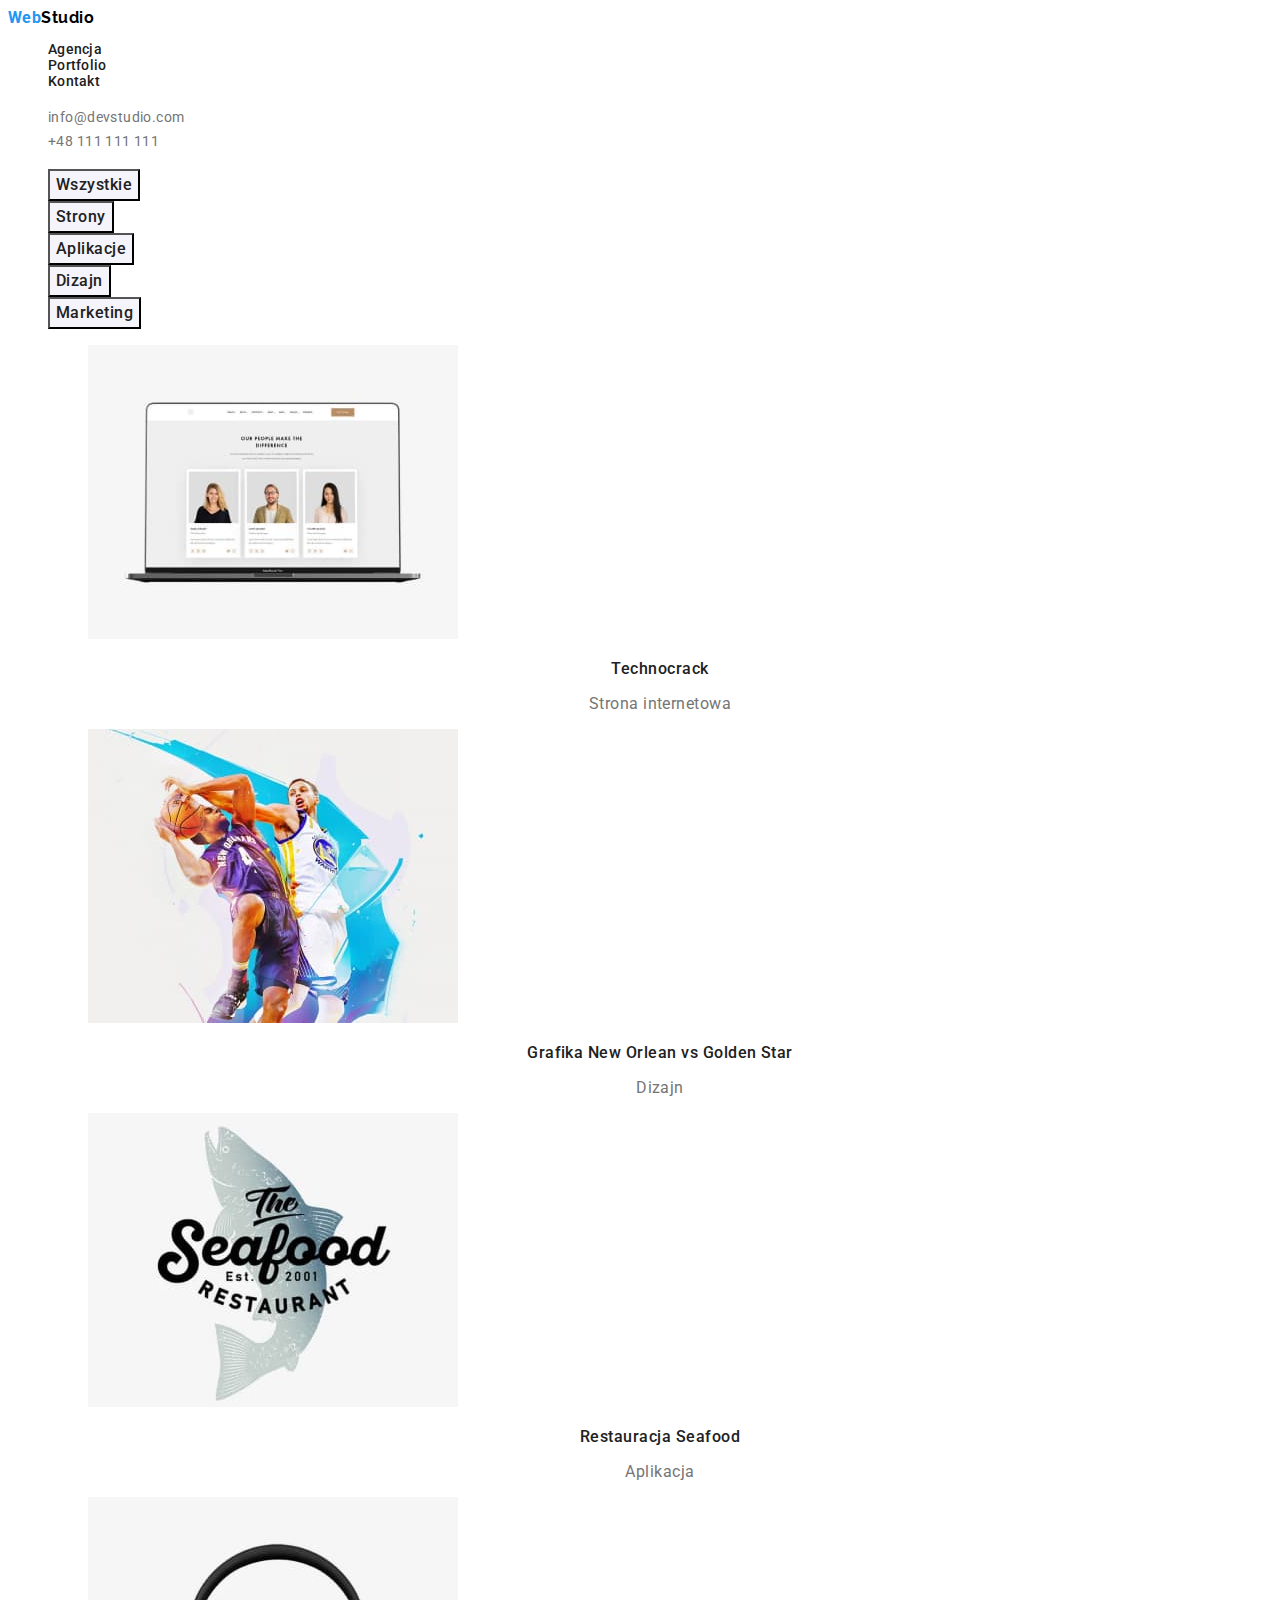
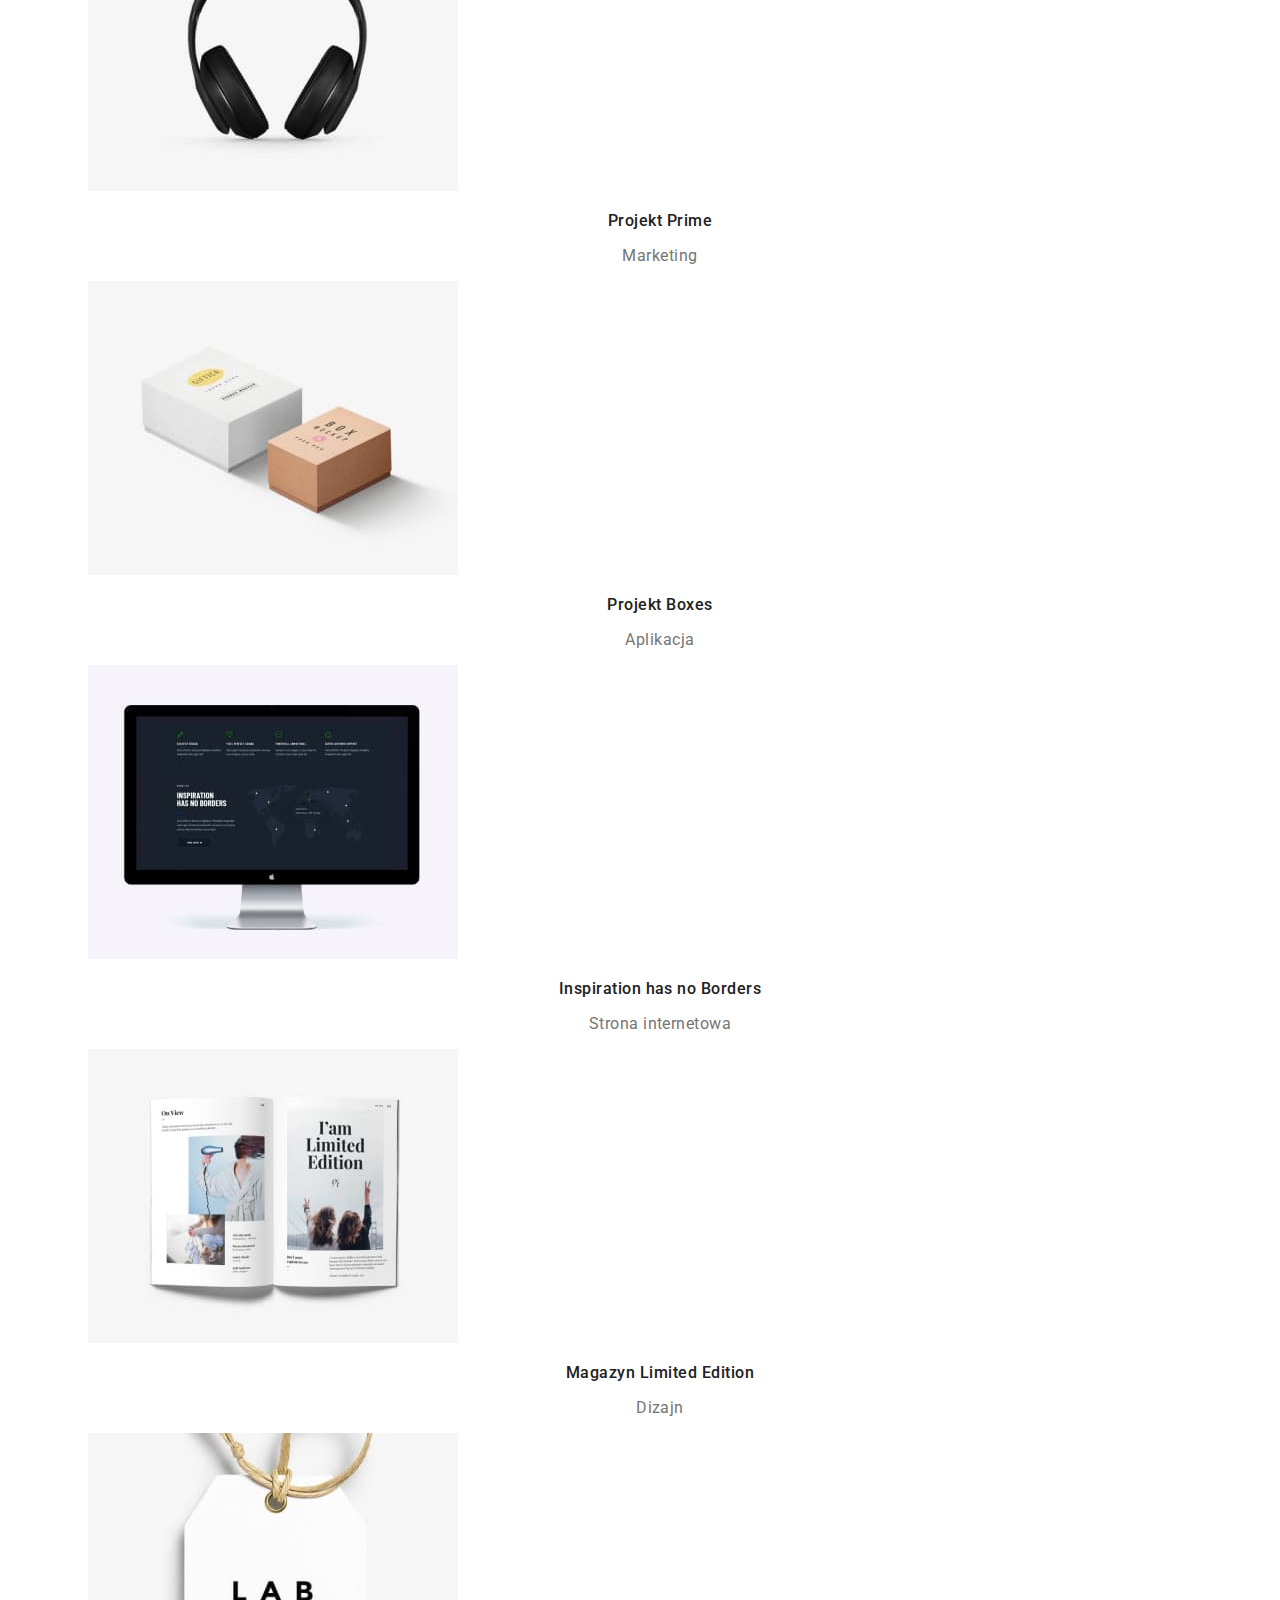
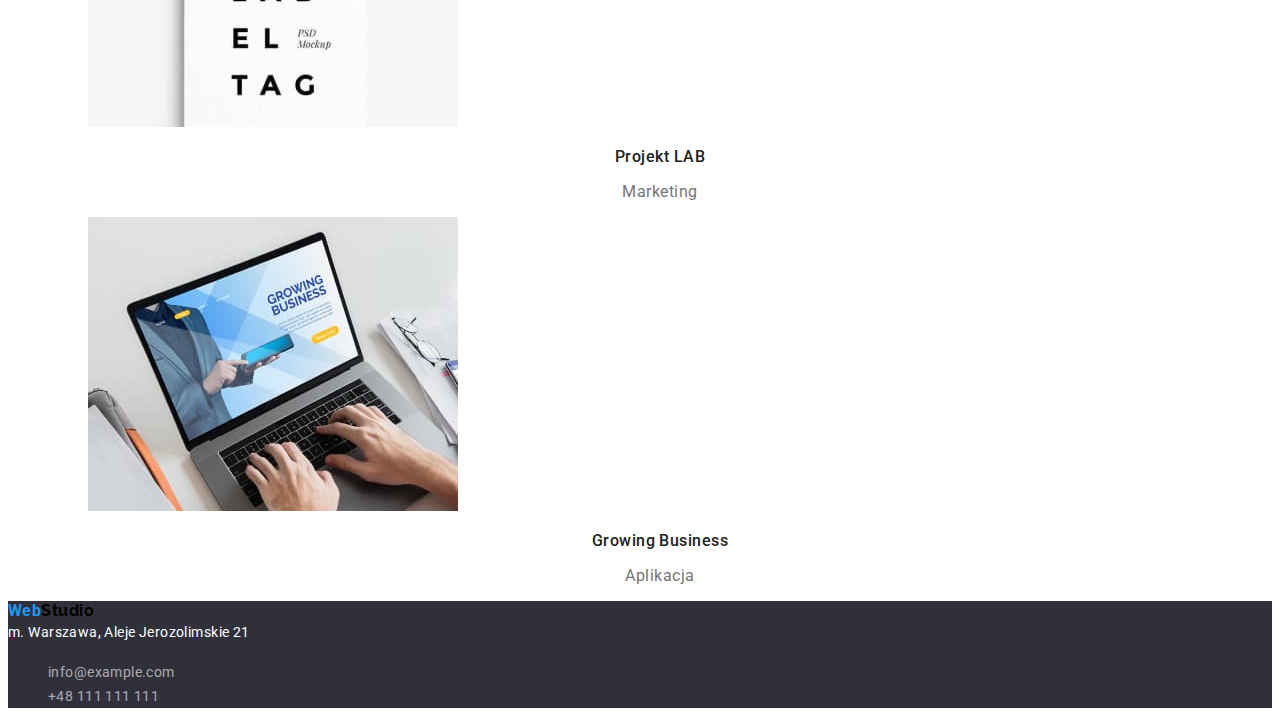
==== portfolio.html @ 595aeb7a "stylowanie portfolio" ====
<!DOCTYPE html>
<html lang="pl">

<head>
    <meta charset="UTF-8">
    <meta http-equiv="X-UA-Compatible" content="IE=edge">
    <meta name="viewport" content="width=device-width, initial-scale=1.0">
    <link
        href="https://fonts.googleapis.com/css2?family=Raleway:wght@700&family=Roboto:wght@400;500;700;900&display=swap"
        rel="stylesheet">
    <link rel="stylesheet" href="./css/styles.css">
    <title>WebStudio-Portfoio</title>
</head>

<body>
    <header>
        <div class="header-nav">
            <a class="logo no-underline" href="./index.html">
                <span class="logo-color-front">Web</span>Studio
            </a>
            <nav class="nav-style">
                <ul class="no-dots">
                    <li><a class="active-color no-underline" href="#">Agencja</a></li>
                    <li><a class="active-color no-underline" href="./portfolio.html">Portfolio</a></li>
                    <li><a class="active-color no-underline" href="#">Kontakt</a></li>
                </ul>
            </nav>
            <ul class="no-dots">
                <li><a class="active-color no-underline header-mail-tel"
                        href="mailto:info@example.com">info@devstudio.com</a></li>
                <li><a class="active-color no-underline header-mail-tel" href="tel:+48 111 111 111">+48 111 111 111</a>
                </li>
            </ul>
        </div>

    </header>

    <main>
        <ul class="no-dots">
            <li><button class="btn-portfolio" type="button">Wszystkie</button></li>
            <li><button class="btn-portfolio" type="button">Strony</button></li>
            <li><button class="btn-portfolio" type="button">Aplikacje</button></li>
            <li><button class="btn-portfolio" type="button">Dizajn</button></li>
            <li><button class="btn-portfolio" type="button">Marketing</button></li>
        </ul>

        <ul class="no-dots">
            <li>
                <figure class="section-figure">
                    <img src="./images/technocrack_v1.jpg" alt="" width="370" height="294">
                    <figcaption>
                        <p class="main-desription">Technocrack</p>
                        <p class="second-description">Strona internetowa</p>
                    </figcaption>
                </figure>
            </li>
            <li>
                <figure class="section-figure">
                    <img src="./images/golden_star_v1.jpg" alt="" width="370" height="294">
                    <figcaption>
                        <p class="main-desription">Grafika New Orlean vs Golden Star</p>
                        <p class="second-description">Dizajn</p>
                    </figcaption>
                </figure>
            </li>
            <li>
                <figure class="section-figure">
                    <img src="./images/seefood_v1.jpg" alt="" width="370" height="294">
                    <figcaption>
                        <p class="main-desription">Restauracja Seafood</p>
                        <p class="second-description">Aplikacja</p>
                    </figcaption>
                </figure>
            </li>
            <li>
                <figure class="section-figure">
                    <img src="./images/projekt_prime_v1.jpg" alt="" width="370" height="294">
                    <figcaption>
                        <p class="main-desription">Projekt Prime</p>
                        <p class="second-description">Marketing</p>
                    </figcaption>
                </figure>
            </li>
            <li>
                <figure class="section-figure">
                    <img src="./images/projekt_boxes_v1.jpg" alt="" width="370" height="294">
                    <figcaption>
                        <p class="main-desription">Projekt Boxes</p>
                        <p class="second-description">Aplikacja</p>
                    </figcaption>
                </figure>
            </li>
            <li>
                <figure class="section-figure">
                    <img src="./images/no_borders_v1.jpg" alt="" width="370" height="294">
                    <figcaption>
                        <p class="main-desription">Inspiration has no Borders</p>
                        <p class="second-description">Strona internetowa</p>
                    </figcaption>
                </figure>
            </li>
            <li>
                <figure class="sectimain-desription">
                    <img src="./images/magazyn_v1.jpg" alt="" width="370" height="294">
                    <figcaption>
                        <p class="main-desription">Magazyn Limited Edition</p>
                        <p class="second-description">Dizajn</p>
                    </figcaption>
                </figure>
            </li>
            <li>
                <figure class="sectimain-desription">
                    <img src="./images/projekt_lab_v1.jpg" alt="" width="370" height="294">
                    <figcaption>
                        <p class="main-desription">Projekt LAB</p>
                        <p class="second-description">Marketing</p>
                    </figcaption>
                </figure>
            </li>
            <li>
                <figure class="section-figure">
                    <img src="./images/growing_v1.jpg" alt="" width="370" height="294">
                    <figcaption>
                        <p class="main-desription">Growing Business</p>
                        <p class="second-description">Aplikacja</p>
                    </figcaption>
                </figure>
            </li>

        </ul>

    </main>

    <footer class="footer-style">
        <a class="logo no-underline" href="./index.html">
            <span class="logo-color-front">Web</span>Studio
        </a>
        <address class="footer-address">
            m. Warszawa, Aleje Jerozolimskie 21
        </address>
        <ul class="no-dots">
            <li>
                <a class="active-color no-underline footer-mail-tel" href="mailto:info@example.com">info@example.com</a>
            </li>
            <li>
                <a class="active-color no-underline footer-mail-tel" href="tel:+48 111 111 111">+48 111 111 111</a>
            </li>
        </ul>
    </footer>

</body>

</html>
---- css/styles.css ----
:root {
	--main-black: rgba(33, 33, 33, 1);
	--active-color: rgba(33, 150, 243, 1);
	--main-white: rgba(255, 255, 255, 1);
	--main-grey: rgba(245, 244, 250, 1);
}

* {
	/* margin: 0;
	padding: 0; */
	font-family: 'Roboto', sans-serif;
	color: var(--main-black);
}
/* style header  */

.header-nav {
	background-color: var(--main-white);
}

.header-title {
	background-color: rgba(47, 48, 58, 1);
}
.style-h1 {
	text-transform: uppercase;
	color: var(--main-white);
}
.btn-style {
	width: 200px;
	height: 50px;
	background-color: var(--active-color);
	color: var(--main-white);
}

.btn-style:hover {
	cursor: pointer;
}
 {
	cursor: pointer;
}
.no-underline {
	text-decoration: none;
}

.no-dots {
	list-style: none;
}

.logo {
	font-family: 'Raleway', sans-serif;
	color: rgba(0, 0, 0, 1);
	height: 31px;
	width: 145px;
	font-weight: bold;
	letter-spacing: 0.03em;
}
.logo-color-front {
	color: var(--active-color);
}
.nav-style {
	font-size: 14px;
	font-weight: 500;
	letter-spacing: 0.02em;
	line-height: 16px;
}

.header-mail-tel {
	color: rgba(117, 117, 117, 1);
	font-size: 14px;
	line-height: 24px;
	letter-spacing: 0.03em;
}

.active-color:hover:focus {
	color: var(--active-color);
	cursor: pointer;
}

/* style main */

.section-one-two {
	background-color: var(--main-white);
}

.section-one-h2 {
	font-weight: bold;
	font-size: 14px;
	line-height: 16px;
	letter-spacing: 0.03em;
	text-transform: uppercase;
}

.section-one-p {
	font-size: 14px;
	line-height: 24px;
	letter-spacing: 0.03em;
	color: rgba(117, 117, 117, 1);
}

.section-two-three-h2 {
	font-weight: bold;
	font-size: 36px;
	line-height: 42px;
	text-align: center;
	letter-spacing: 0.03em;
}

.section-three {
	background-color: var(--main-grey);
}

.section-figure {
	background-color: var(--main-white);
}

.main-desription {
	font-weight: 500;
	line-height: 19px;
	text-align: center;
	letter-spacing: 0.03em;
}
.second-description {
	line-height: 19px;
	text-align: center;
	letter-spacing: 0.03em;
	color: rgba(117, 117, 117, 1);
}

/* style footer */
.footer-style {
	background-color: rgba(47, 48, 58, 1);
}

.footer-address {
	color: var(--main-white);
	font-size: 14px;
	line-height: 24px;
	font-style: normal;
	letter-spacing: 0.03em;
}

.footer-mail-tel {
	color: rgba(255, 255, 255, 0.6);
	font-size: 14px;
	line-height: 24px;
	letter-spacing: 0.03em;
}

/* portfolio */

.btn-portfolio {
	background-color: var(--main-grey);
	font-weight: 500;
	font-size: 16px;
	line-height: 26px;
	text-align: center;
	letter-spacing: 0.03em;
}

.btn-portfolio:hover {
	background-color: var(--active-color);
	cursor: pointer;
	text-decoration: underline;
}
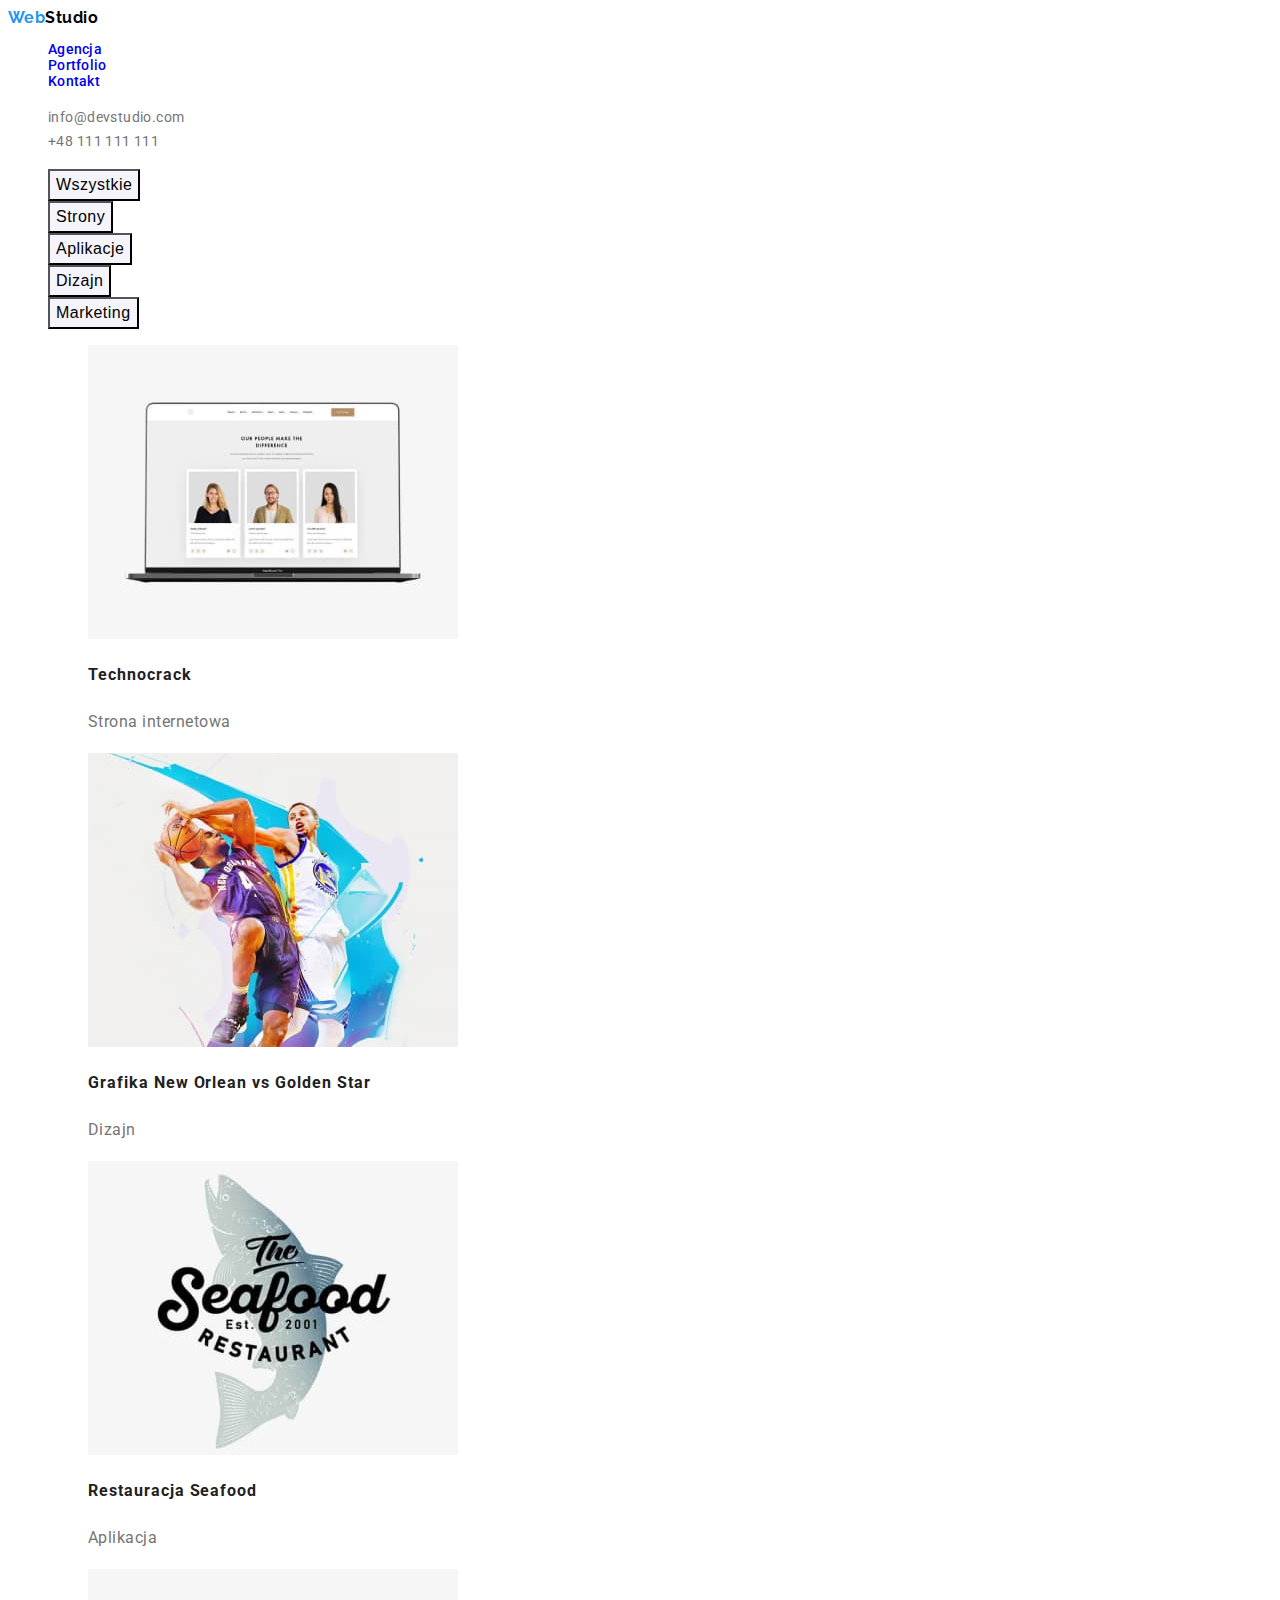
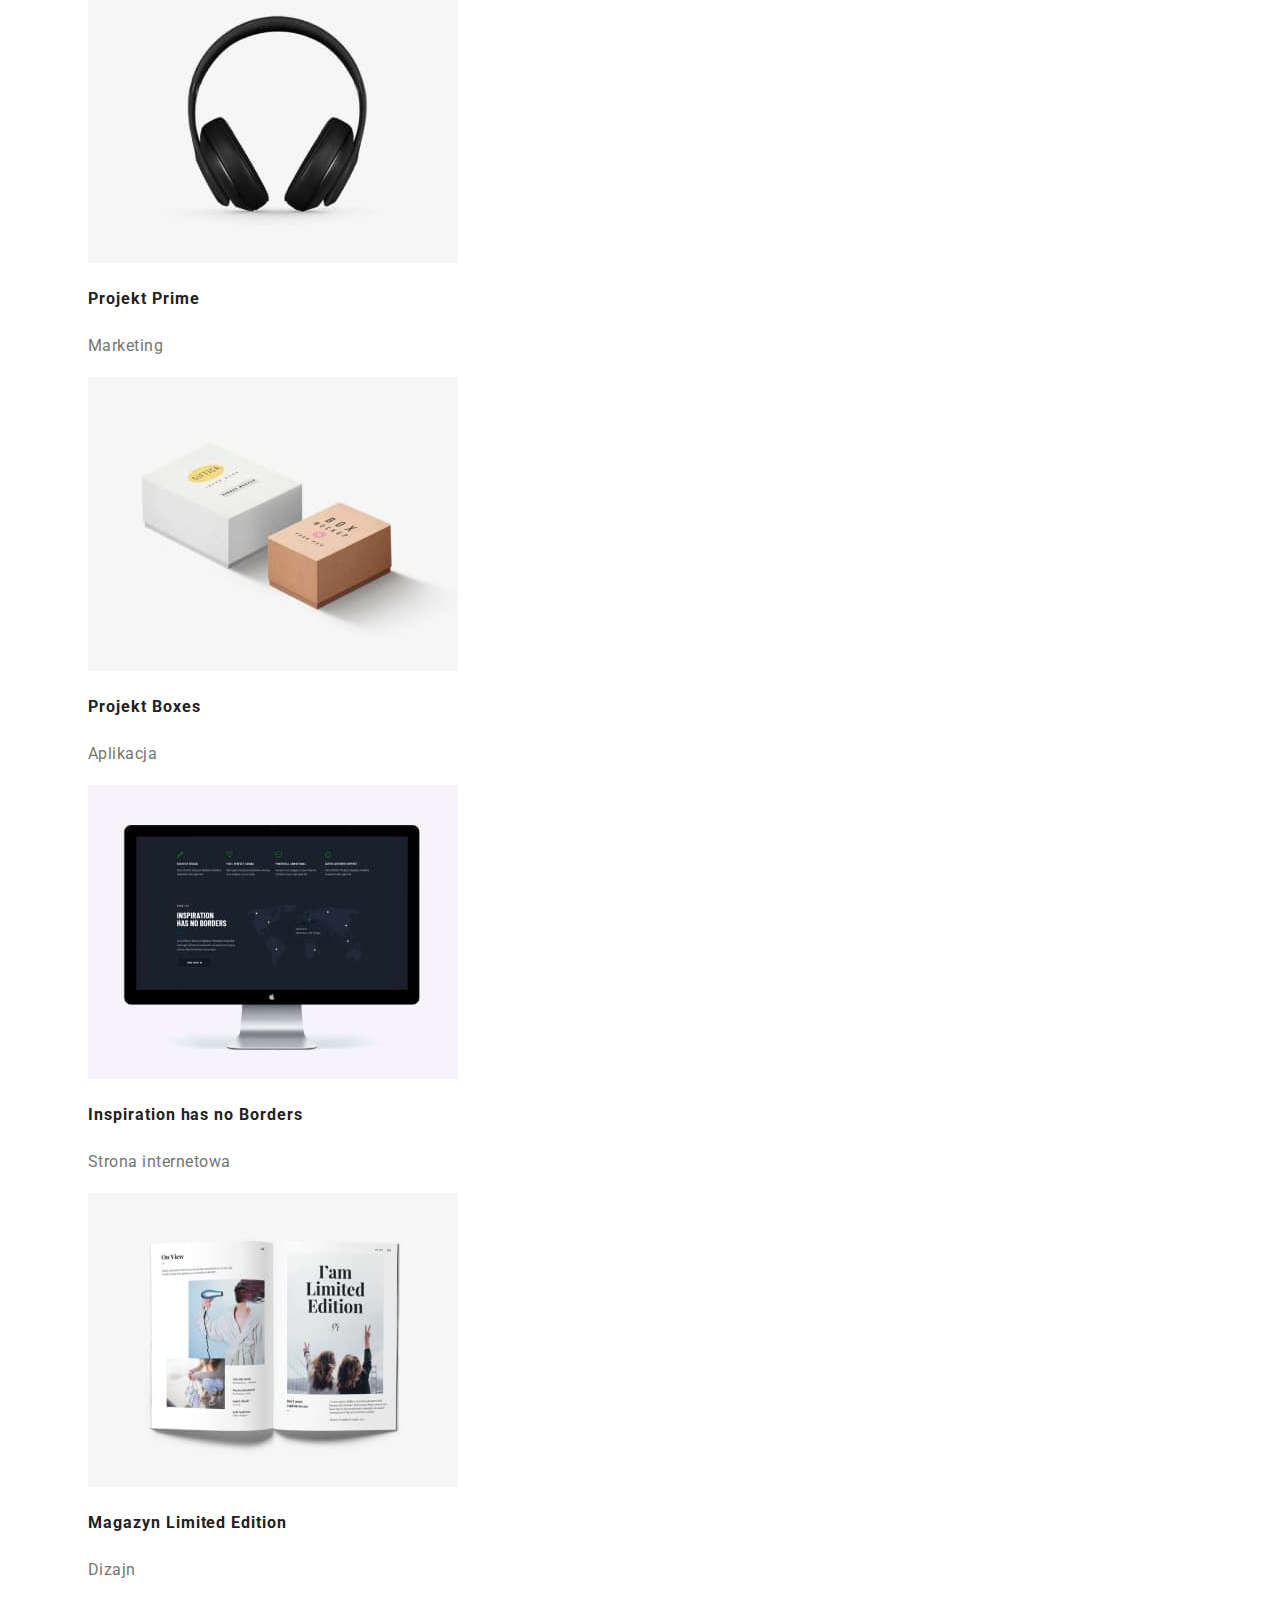
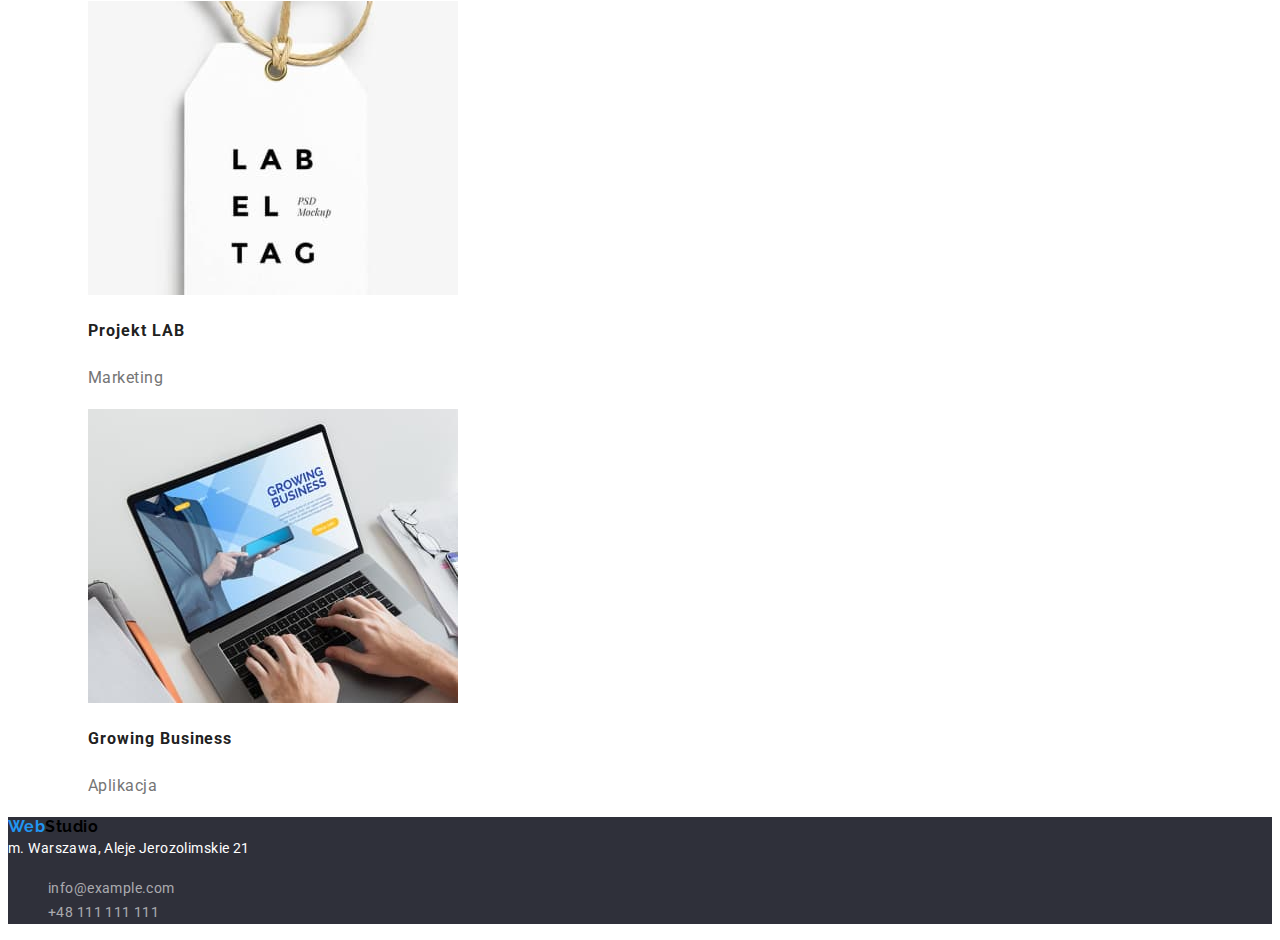
==== commit 8437c134: "Poprawienie styli" ====
--- a/portfolio.html
+++ b/portfolio.html
@@ -28,7 +28,7 @@
             <ul class="no-dots">
                 <li><a class="active-color no-underline header-mail-tel"
                         href="mailto:info@example.com">info@devstudio.com</a></li>
-                <li><a class="active-color no-underline header-mail-tel" href="tel:+48 111 111 111">+48 111 111 111</a>
+                <li><a class="active-color no-underline header-mail-tel" href="tel:+48111111111">+48 111 111 111</a>
                 </li>
             </ul>
         </div>
@@ -47,82 +47,90 @@
         <ul class="no-dots">
             <li>
                 <figure class="section-figure">
-                    <img src="./images/technocrack_v1.jpg" alt="" width="370" height="294">
+                    <img src="./images/technocrack_v1.jpg"
+                        alt="Wizualizacja strony internetowej. Zdjęcia trzech osób z opisami." width="370" height="294">
                     <figcaption>
-                        <p class="main-desription">Technocrack</p>
-                        <p class="second-description">Strona internetowa</p>
+                        <p class="main-desription-portfolio">Technocrack</p>
+                        <p class="second-description-portfolio">Strona internetowa</p>
                     </figcaption>
                 </figure>
             </li>
             <li>
                 <figure class="section-figure">
-                    <img src="./images/golden_star_v1.jpg" alt="" width="370" height="294">
+                    <img src="./images/golden_star_v1.jpg" alt="Dwóch koszykarzy walczy o piłkę." width="370"
+                        height="294">
                     <figcaption>
-                        <p class="main-desription">Grafika New Orlean vs Golden Star</p>
-                        <p class="second-description">Dizajn</p>
+                        <p class="main-desription-portfolio">Grafika New Orlean vs Golden Star</p>
+                        <p class="second-description-portfolio">Dizajn</p>
                     </figcaption>
                 </figure>
             </li>
             <li>
                 <figure class="section-figure">
-                    <img src="./images/seefood_v1.jpg" alt="" width="370" height="294">
+                    <img src="./images/seefood_v1.jpg" alt="Nazwa restauruacji The Seafood z rybą w title" width="370"
+                        height="294">
                     <figcaption>
-                        <p class="main-desription">Restauracja Seafood</p>
-                        <p class="second-description">Aplikacja</p>
+                        <p class="main-desription-portfolio">Restauracja Seafood</p>
+                        <p class="second-description-portfolio">Aplikacja</p>
                     </figcaption>
                 </figure>
             </li>
             <li>
                 <figure class="section-figure">
-                    <img src="./images/projekt_prime_v1.jpg" alt="" width="370" height="294">
+                    <img src="./images/projekt_prime_v1.jpg" alt="Czarne słuchawki nauszne" width="370" height="294">
                     <figcaption>
-                        <p class="main-desription">Projekt Prime</p>
-                        <p class="second-description">Marketing</p>
+                        <p class="main-desription-portfolio">Projekt Prime</p>
+                        <p class="second-description-portfolio">Marketing</p>
                     </figcaption>
                 </figure>
             </li>
             <li>
                 <figure class="section-figure">
-                    <img src="./images/projekt_boxes_v1.jpg" alt="" width="370" height="294">
+                    <img src="./images/projekt_boxes_v1.jpg"
+                        alt="Dwa pudłka. Jedno większe pudeło koloru białego a drugie mniejsze koloru brązowego"
+                        width="370" height="294">
                     <figcaption>
-                        <p class="main-desription">Projekt Boxes</p>
-                        <p class="second-description">Aplikacja</p>
+                        <p class="main-desription-portfolio">Projekt Boxes</p>
+                        <p class="second-description-portfolio">Aplikacja</p>
                     </figcaption>
                 </figure>
             </li>
             <li>
                 <figure class="section-figure">
-                    <img src="./images/no_borders_v1.jpg" alt="" width="370" height="294">
+                    <img src="./images/no_borders_v1.jpg" alt="Czarny ekran monitora z białymi drobnymi napisami"
+                        width="370" height="294">
                     <figcaption>
-                        <p class="main-desription">Inspiration has no Borders</p>
-                        <p class="second-description">Strona internetowa</p>
+                        <p class="main-desription-portfolio">Inspiration has no Borders</p>
+                        <p class="second-description-portfolio">Strona internetowa</p>
                     </figcaption>
                 </figure>
             </li>
             <li>
                 <figure class="sectimain-desription">
-                    <img src="./images/magazyn_v1.jpg" alt="" width="370" height="294">
+                    <img src="./images/magazyn_v1.jpg" alt="Otwarty magazyn z dużymi zdjęciami i krótkimi opisami"
+                        width="370" height="294">
                     <figcaption>
-                        <p class="main-desription">Magazyn Limited Edition</p>
-                        <p class="second-description">Dizajn</p>
+                        <p class="main-desription-portfolio">Magazyn Limited Edition</p>
+                        <p class="second-description-portfolio">Dizajn</p>
                     </figcaption>
                 </figure>
             </li>
             <li>
                 <figure class="sectimain-desription">
-                    <img src="./images/projekt_lab_v1.jpg" alt="" width="370" height="294">
+                    <img src="./images/projekt_lab_v1.jpg" alt="Metka z napisem Lab el tag" width="370" height="294">
                     <figcaption>
-                        <p class="main-desription">Projekt LAB</p>
-                        <p class="second-description">Marketing</p>
+                        <p class="main-desription-portfolio">Projekt LAB</p>
+                        <p class="second-description-portfolio">Marketing</p>
                     </figcaption>
                 </figure>
             </li>
             <li>
                 <figure class="section-figure">
-                    <img src="./images/growing_v1.jpg" alt="" width="370" height="294">
+                    <img src="./images/growing_v1.jpg" alt="Dłonie osoby stukające w klawiaturę laptopa." width="370"
+                        height="294">
                     <figcaption>
-                        <p class="main-desription">Growing Business</p>
-                        <p class="second-description">Aplikacja</p>
+                        <p class="main-desription-portfolio">Growing Business</p>
+                        <p class="second-description-portfolio">Aplikacja</p>
                     </figcaption>
                 </figure>
             </li>
@@ -143,7 +151,7 @@
                 <a class="active-color no-underline footer-mail-tel" href="mailto:info@example.com">info@example.com</a>
             </li>
             <li>
-                <a class="active-color no-underline footer-mail-tel" href="tel:+48 111 111 111">+48 111 111 111</a>
+                <a class="active-color no-underline footer-mail-tel" href="tel:+48111111111">+48 111 111 111</a>
             </li>
         </ul>
     </footer>
--- a/css/styles.css
+++ b/css/styles.css
@@ -2,12 +2,11 @@
 	--main-black: rgba(33, 33, 33, 1);
 	--active-color: rgba(33, 150, 243, 1);
 	--main-white: rgba(255, 255, 255, 1);
-	--main-grey: rgba(245, 244, 250, 1);
+	--main-grey: rgba(117, 117, 117, 1);
+	--darker-white: rgba(245, 244, 250, 1);
 }
 
-* {
-	/* margin: 0;
-	padding: 0; */
+body {
 	font-family: 'Roboto', sans-serif;
 	color: var(--main-black);
 }
@@ -34,9 +33,7 @@
 .btn-style:hover {
 	cursor: pointer;
 }
- {
-	cursor: pointer;
-}
+
 .no-underline {
 	text-decoration: none;
 }
@@ -64,7 +61,7 @@
 }
 
 .header-mail-tel {
-	color: rgba(117, 117, 117, 1);
+	color: var(--main-grey);
 	font-size: 14px;
 	line-height: 24px;
 	letter-spacing: 0.03em;
@@ -105,7 +102,7 @@
 }
 
 .section-three {
-	background-color: var(--main-grey);
+	background-color: var(--darker-white);
 }
 
 .section-figure {
@@ -122,7 +119,7 @@
 	line-height: 19px;
 	text-align: center;
 	letter-spacing: 0.03em;
-	color: rgba(117, 117, 117, 1);
+	color: var(--main-grey);
 }
 
 /* style footer */
@@ -148,7 +145,7 @@
 /* portfolio */
 
 .btn-portfolio {
-	background-color: var(--main-grey);
+	background-color: var(--darker-white);
 	font-weight: 500;
 	font-size: 16px;
 	line-height: 26px;
@@ -156,8 +153,21 @@
 	letter-spacing: 0.03em;
 }
 
-.btn-portfolio:hover {
+.btn-portfolio:hover:focus {
 	background-color: var(--active-color);
+	color: var(--main-white);
 	cursor: pointer;
-	text-decoration: underline;
 }
+
+.main-desription-portfolio {
+	font-weight: bold;
+	line-height: 18px;
+	line-height: 2;
+	letter-spacing: 0.06em;
+}
+.second-description-portfolio {
+	line-height: 16px;
+	line-height: 30px;
+	letter-spacing: 0.03em;
+	color: var(--main-grey);
+}
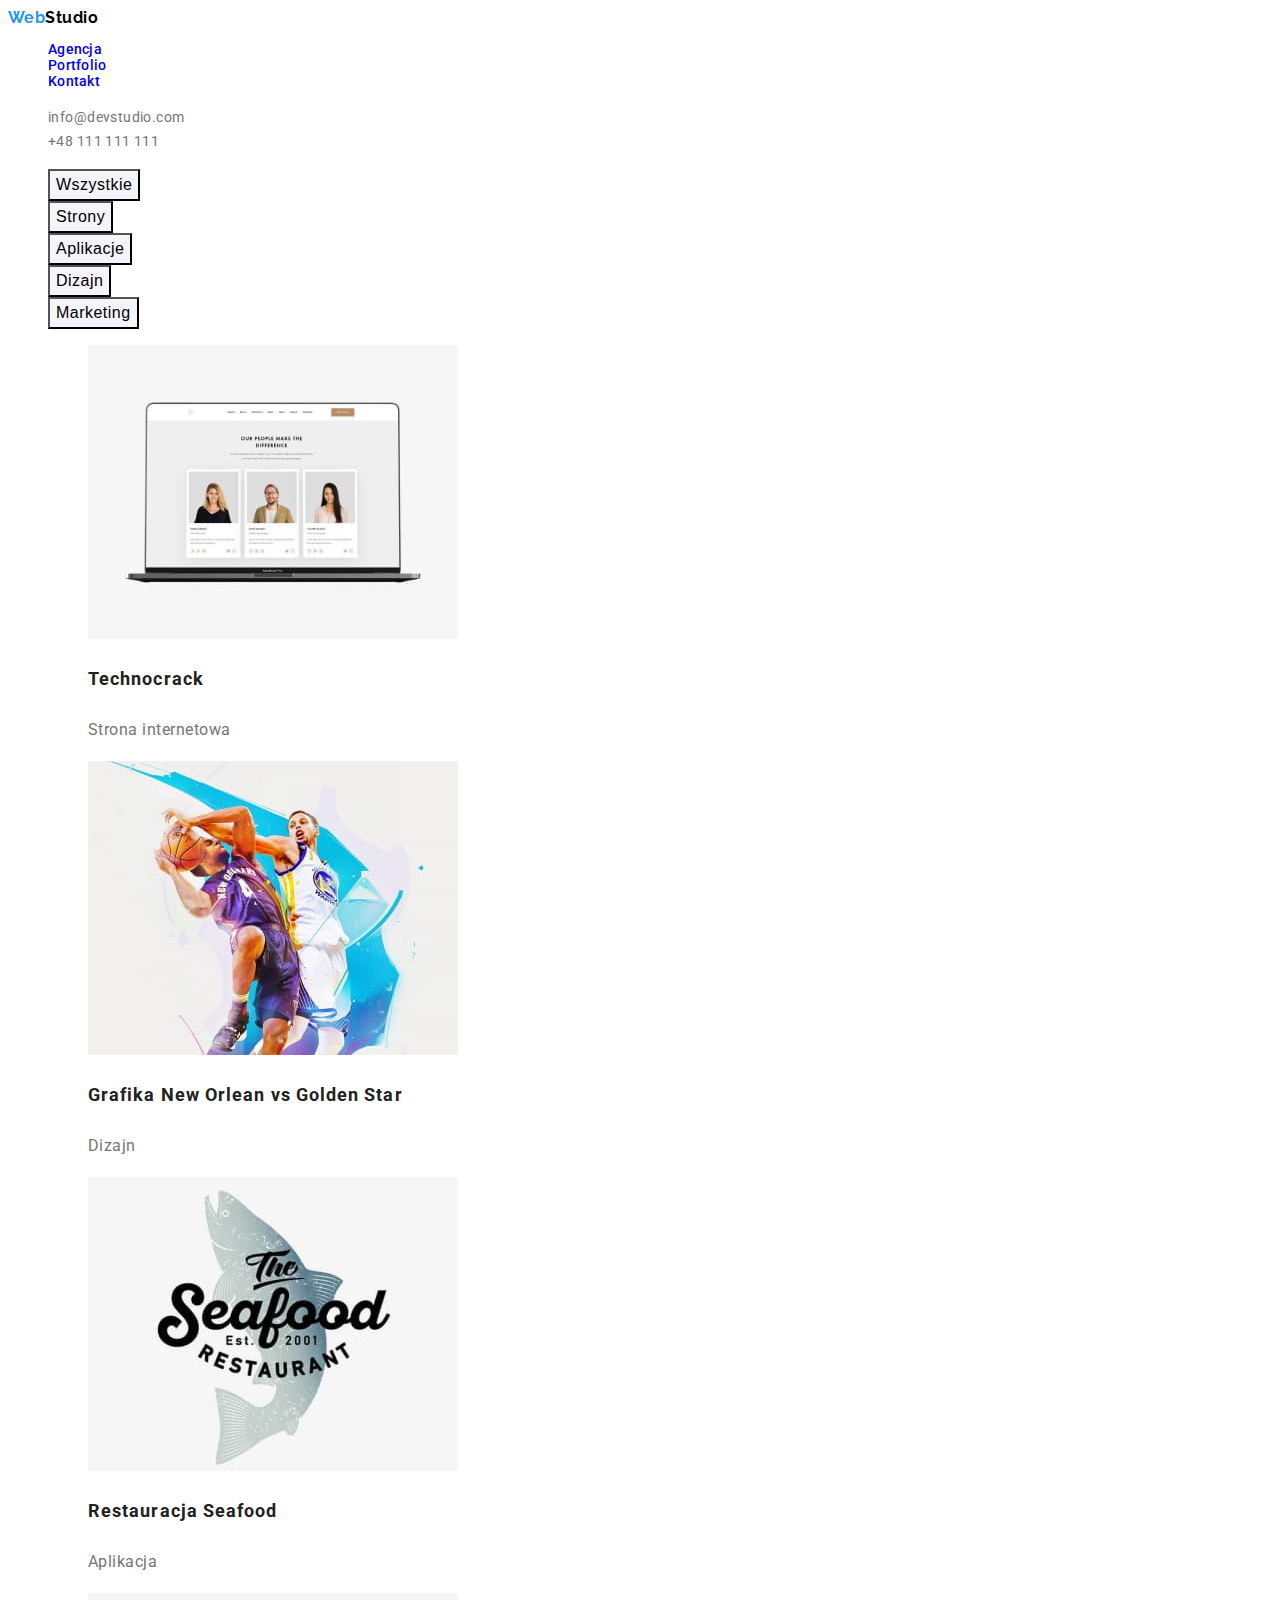
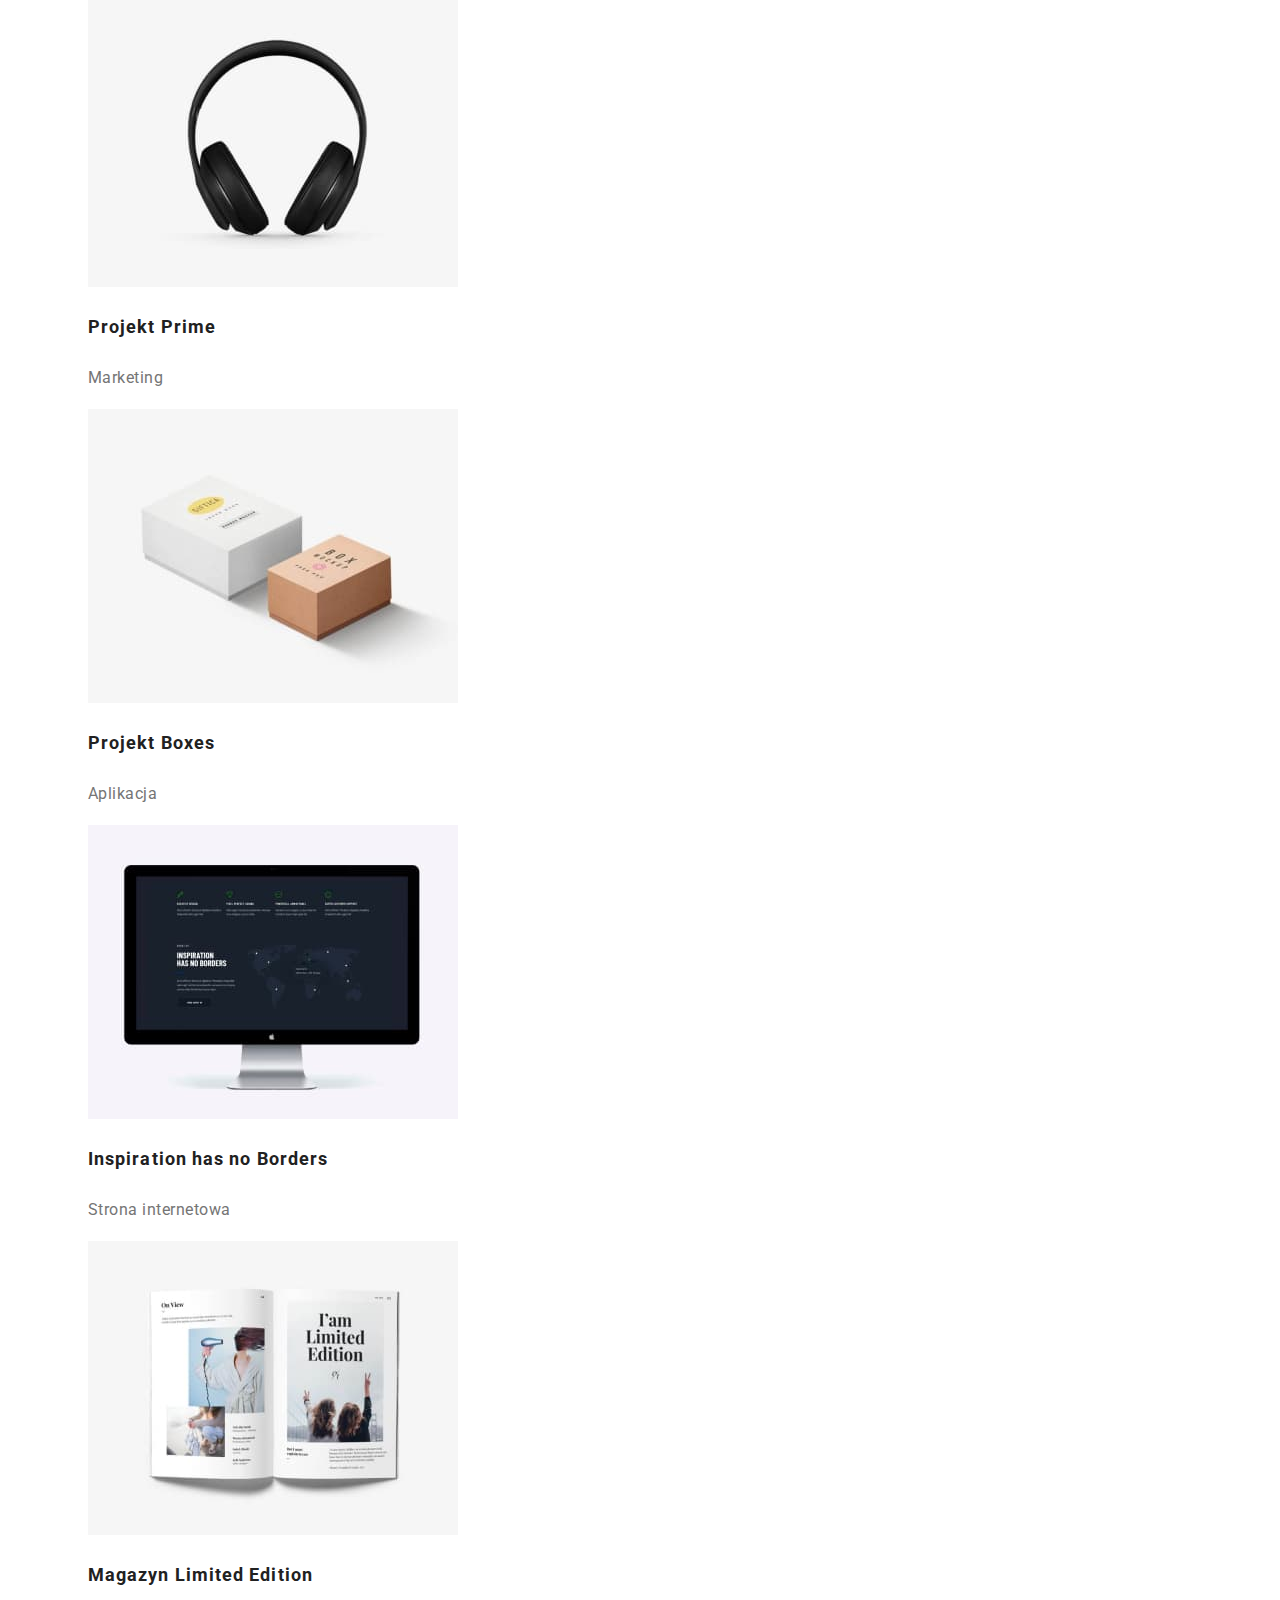
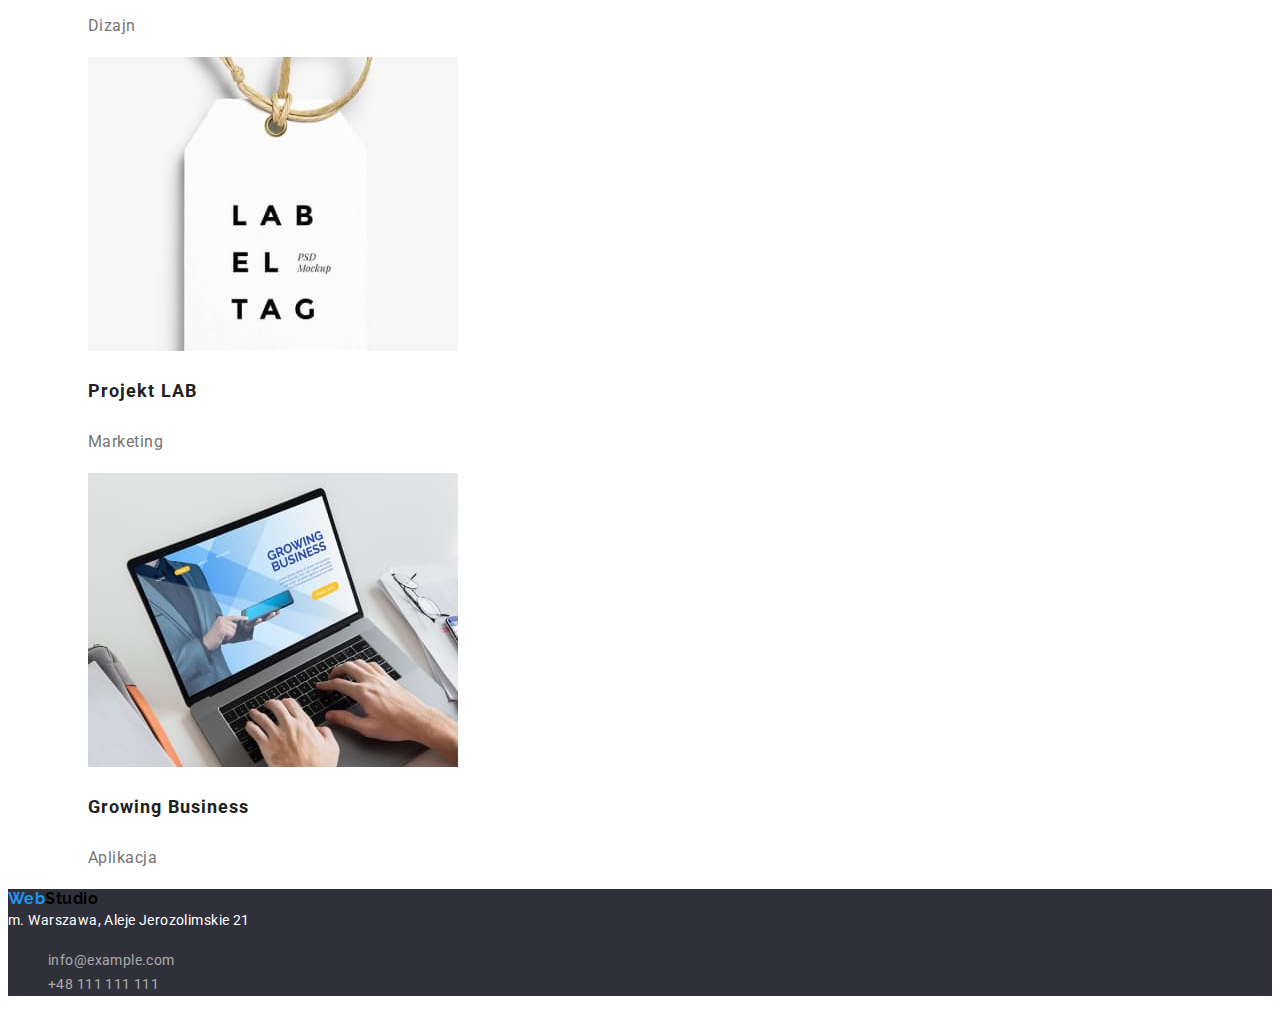
==== commit f94a29f3: "Poprawa błędu językowego i font-size" ====
--- a/portfolio.html
+++ b/portfolio.html
@@ -50,7 +50,7 @@
                     <img src="./images/technocrack_v1.jpg"
                         alt="Wizualizacja strony internetowej. Zdjęcia trzech osób z opisami." width="370" height="294">
                     <figcaption>
-                        <p class="main-desription-portfolio">Technocrack</p>
+                        <p class="main-description-portfolio">Technocrack</p>
                         <p class="second-description-portfolio">Strona internetowa</p>
                     </figcaption>
                 </figure>
@@ -60,7 +60,7 @@
                     <img src="./images/golden_star_v1.jpg" alt="Dwóch koszykarzy walczy o piłkę." width="370"
                         height="294">
                     <figcaption>
-                        <p class="main-desription-portfolio">Grafika New Orlean vs Golden Star</p>
+                        <p class="main-description-portfolio">Grafika New Orlean vs Golden Star</p>
                         <p class="second-description-portfolio">Dizajn</p>
                     </figcaption>
                 </figure>
@@ -70,7 +70,7 @@
                     <img src="./images/seefood_v1.jpg" alt="Nazwa restauruacji The Seafood z rybą w title" width="370"
                         height="294">
                     <figcaption>
-                        <p class="main-desription-portfolio">Restauracja Seafood</p>
+                        <p class="main-description-portfolio">Restauracja Seafood</p>
                         <p class="second-description-portfolio">Aplikacja</p>
                     </figcaption>
                 </figure>
@@ -79,7 +79,7 @@
                 <figure class="section-figure">
                     <img src="./images/projekt_prime_v1.jpg" alt="Czarne słuchawki nauszne" width="370" height="294">
                     <figcaption>
-                        <p class="main-desription-portfolio">Projekt Prime</p>
+                        <p class="main-description-portfolio">Projekt Prime</p>
                         <p class="second-description-portfolio">Marketing</p>
                     </figcaption>
                 </figure>
@@ -90,7 +90,7 @@
                         alt="Dwa pudłka. Jedno większe pudeło koloru białego a drugie mniejsze koloru brązowego"
                         width="370" height="294">
                     <figcaption>
-                        <p class="main-desription-portfolio">Projekt Boxes</p>
+                        <p class="main-description-portfolio">Projekt Boxes</p>
                         <p class="second-description-portfolio">Aplikacja</p>
                     </figcaption>
                 </figure>
@@ -100,7 +100,7 @@
                     <img src="./images/no_borders_v1.jpg" alt="Czarny ekran monitora z białymi drobnymi napisami"
                         width="370" height="294">
                     <figcaption>
-                        <p class="main-desription-portfolio">Inspiration has no Borders</p>
+                        <p class="main-description-portfolio">Inspiration has no Borders</p>
                         <p class="second-description-portfolio">Strona internetowa</p>
                     </figcaption>
                 </figure>
@@ -110,7 +110,7 @@
                     <img src="./images/magazyn_v1.jpg" alt="Otwarty magazyn z dużymi zdjęciami i krótkimi opisami"
                         width="370" height="294">
                     <figcaption>
-                        <p class="main-desription-portfolio">Magazyn Limited Edition</p>
+                        <p class="main-description-portfolio">Magazyn Limited Edition</p>
                         <p class="second-description-portfolio">Dizajn</p>
                     </figcaption>
                 </figure>
@@ -119,7 +119,7 @@
                 <figure class="sectimain-desription">
                     <img src="./images/projekt_lab_v1.jpg" alt="Metka z napisem Lab el tag" width="370" height="294">
                     <figcaption>
-                        <p class="main-desription-portfolio">Projekt LAB</p>
+                        <p class="main-description-portfolio">Projekt LAB</p>
                         <p class="second-description-portfolio">Marketing</p>
                     </figcaption>
                 </figure>
@@ -129,7 +129,7 @@
                     <img src="./images/growing_v1.jpg" alt="Dłonie osoby stukające w klawiaturę laptopa." width="370"
                         height="294">
                     <figcaption>
-                        <p class="main-desription-portfolio">Growing Business</p>
+                        <p class="main-description-portfolio">Growing Business</p>
                         <p class="second-description-portfolio">Aplikacja</p>
                     </figcaption>
                 </figure>
--- a/css/styles.css
+++ b/css/styles.css
@@ -57,13 +57,13 @@
 	font-size: 14px;
 	font-weight: 500;
 	letter-spacing: 0.02em;
-	line-height: 16px;
+	line-height: 1.1428;
 }
 
 .header-mail-tel {
 	color: var(--main-grey);
 	font-size: 14px;
-	line-height: 24px;
+	line-height: 1.7143;
 	letter-spacing: 0.03em;
 }
 
@@ -81,14 +81,14 @@
 .section-one-h2 {
 	font-weight: bold;
 	font-size: 14px;
-	line-height: 16px;
+	line-height: 1.1428;
 	letter-spacing: 0.03em;
 	text-transform: uppercase;
 }
 
 .section-one-p {
 	font-size: 14px;
-	line-height: 24px;
+	line-height: 1.7143;
 	letter-spacing: 0.03em;
 	color: rgba(117, 117, 117, 1);
 }
@@ -96,7 +96,7 @@
 .section-two-three-h2 {
 	font-weight: bold;
 	font-size: 36px;
-	line-height: 42px;
+	line-height: 1.1667;
 	text-align: center;
 	letter-spacing: 0.03em;
 }
@@ -109,14 +109,16 @@
 	background-color: var(--main-white);
 }
 
-.main-desription {
+.main-description {
 	font-weight: 500;
-	line-height: 19px;
+	font-size: 16px;
+	line-height: 1.1875;
 	text-align: center;
 	letter-spacing: 0.03em;
 }
 .second-description {
-	line-height: 19px;
+	font-size: 16px;
+	line-height: 1.1875;
 	text-align: center;
 	letter-spacing: 0.03em;
 	color: var(--main-grey);
@@ -130,7 +132,7 @@
 .footer-address {
 	color: var(--main-white);
 	font-size: 14px;
-	line-height: 24px;
+	line-height: 1.7143;
 	font-style: normal;
 	letter-spacing: 0.03em;
 }
@@ -138,7 +140,7 @@
 .footer-mail-tel {
 	color: rgba(255, 255, 255, 0.6);
 	font-size: 14px;
-	line-height: 24px;
+	line-height: 1.7143;
 	letter-spacing: 0.03em;
 }
 
@@ -148,7 +150,7 @@
 	background-color: var(--darker-white);
 	font-weight: 500;
 	font-size: 16px;
-	line-height: 26px;
+	line-height: 1.625;
 	text-align: center;
 	letter-spacing: 0.03em;
 }
@@ -159,7 +161,8 @@
 	cursor: pointer;
 }
 
-.main-desription-portfolio {
+.main-description-portfolio {
+	font-size: 18px;
 	font-weight: bold;
 	line-height: 18px;
 	line-height: 2;
@@ -167,7 +170,7 @@
 }
 .second-description-portfolio {
 	line-height: 16px;
-	line-height: 30px;
+	line-height: 1.875;
 	letter-spacing: 0.03em;
 	color: var(--main-grey);
 }
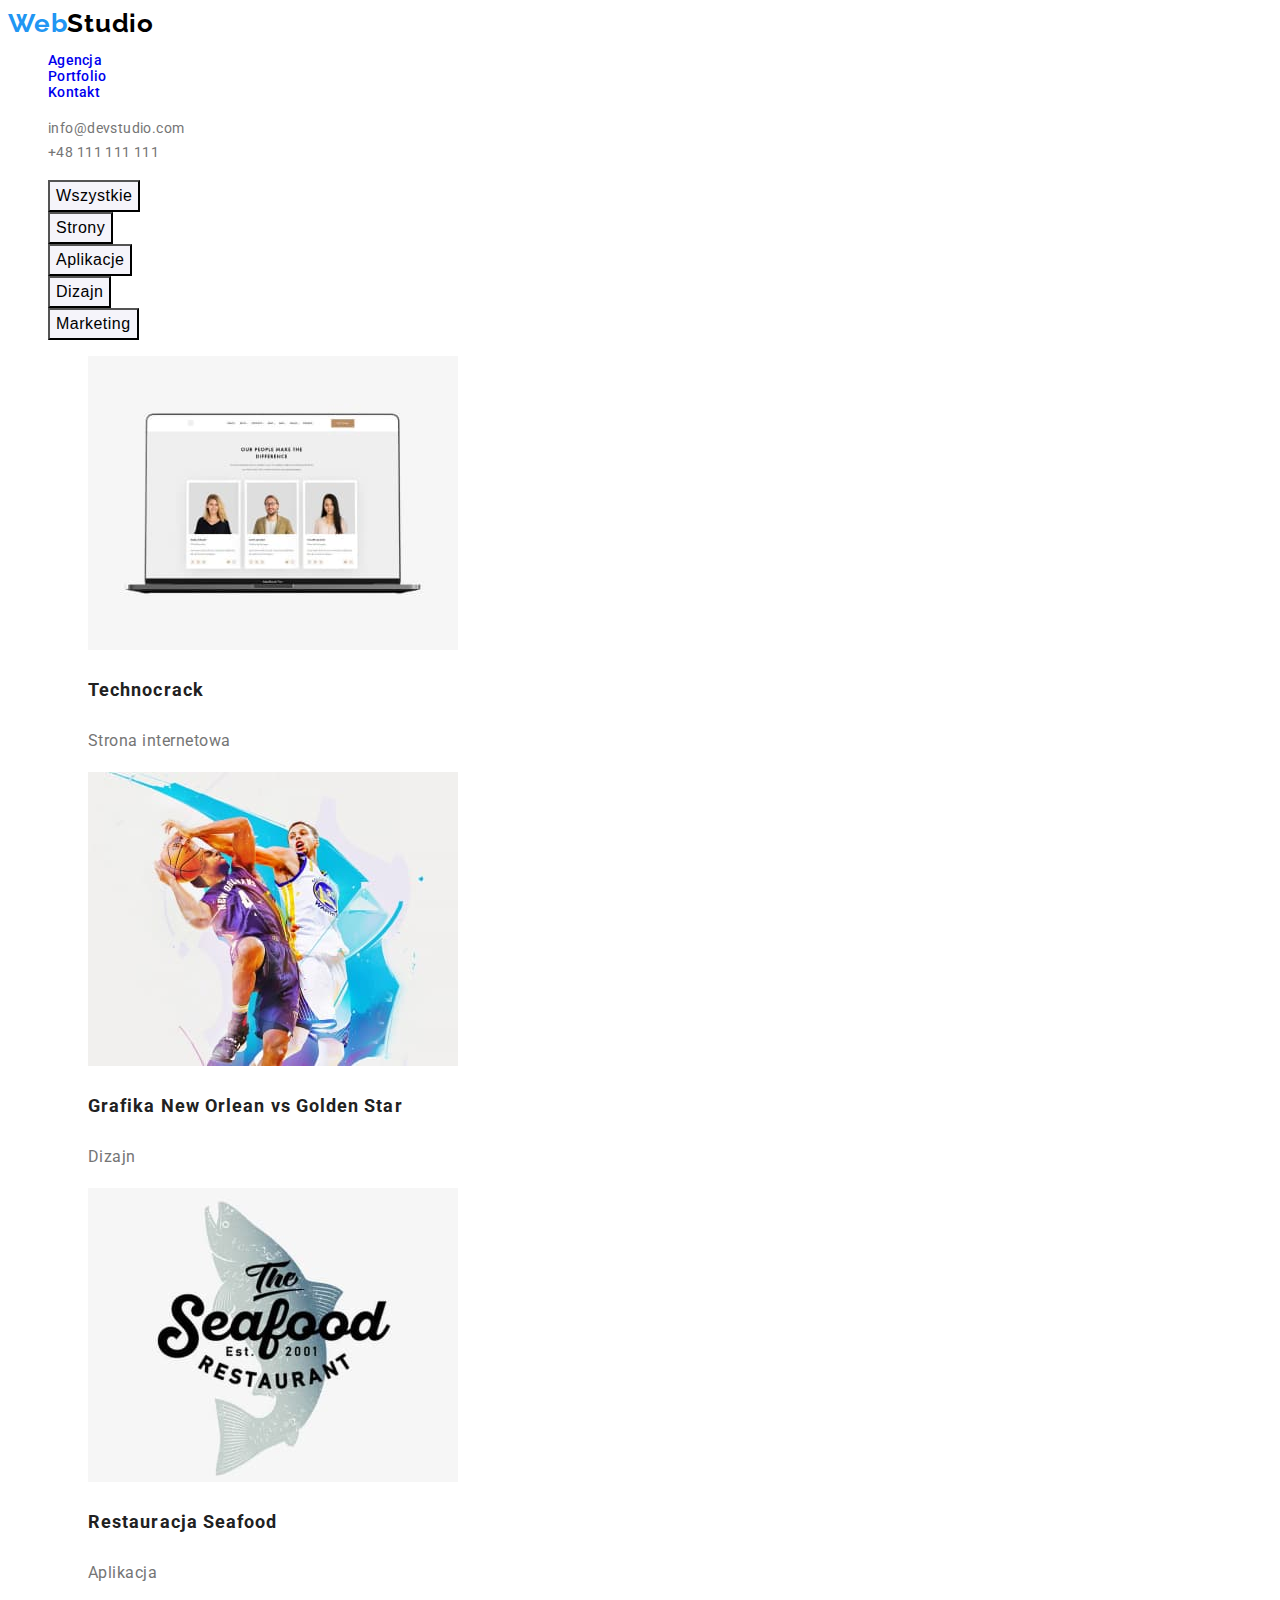
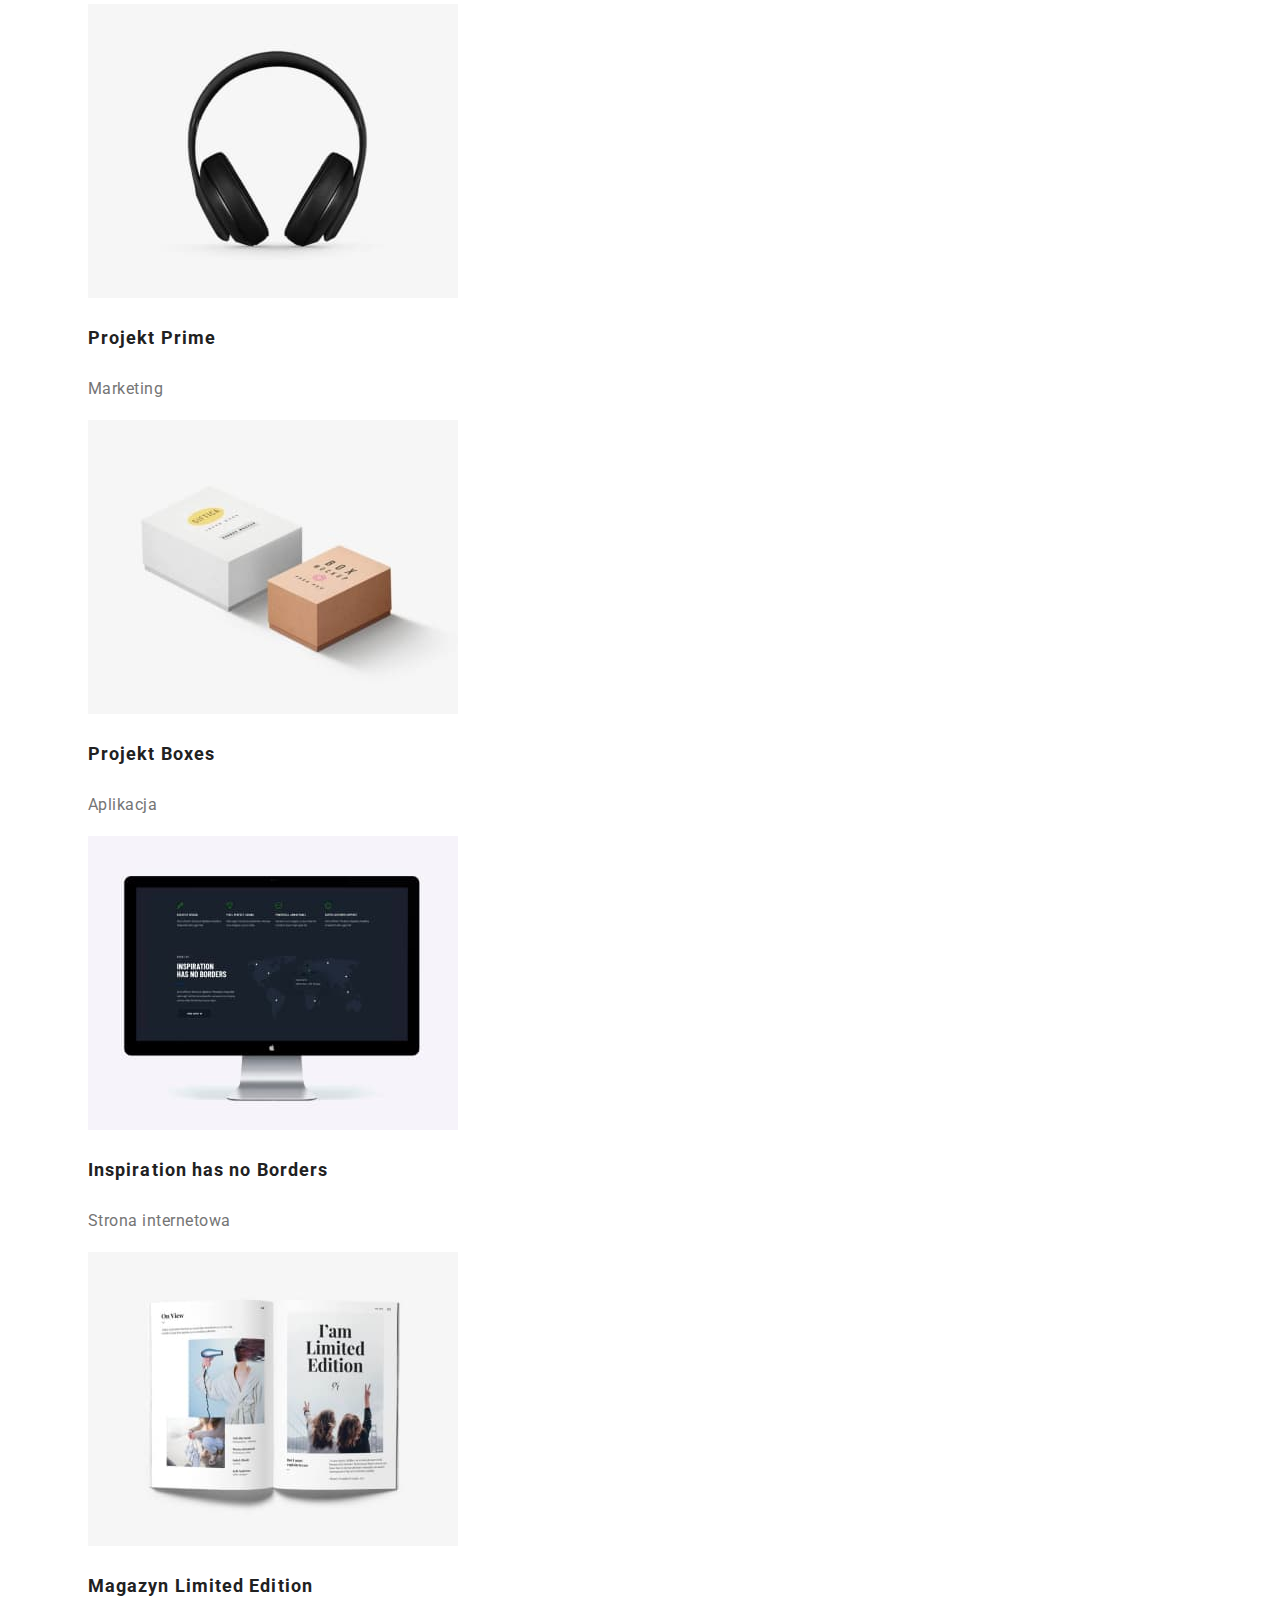
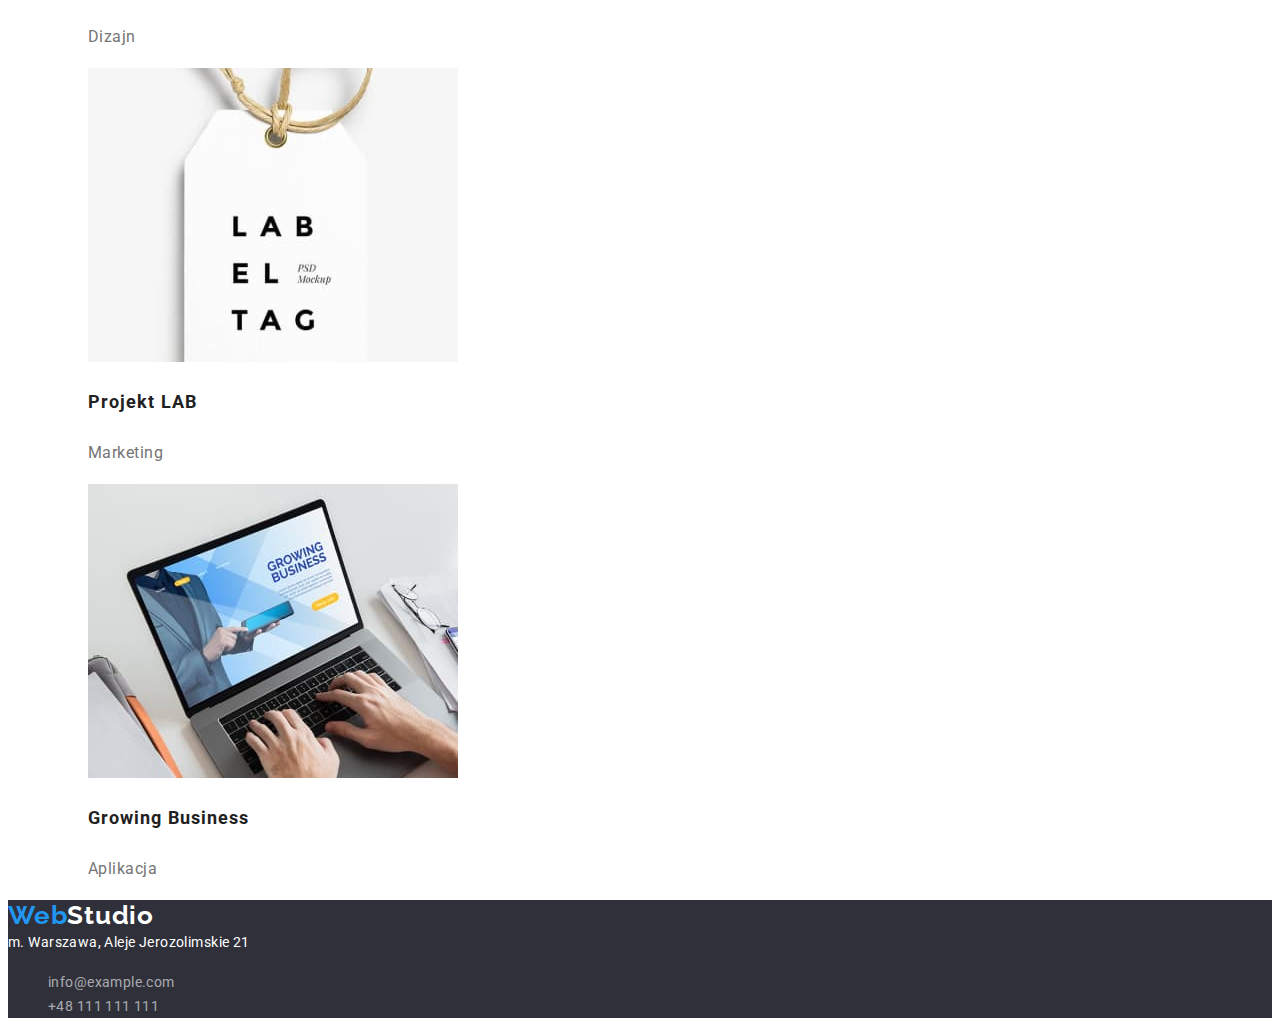
==== commit 5a7b4807: "Poprawa punkt 2" ====
--- a/portfolio.html
+++ b/portfolio.html
@@ -16,7 +16,7 @@
     <header>
         <div class="header-nav">
             <a class="logo no-underline" href="./index.html">
-                <span class="logo-color-front">Web</span>Studio
+                <span class="logo-front">Web</span>Studio
             </a>
             <nav class="nav-style">
                 <ul class="no-dots">
@@ -140,8 +140,8 @@
     </main>
 
     <footer class="footer-style">
-        <a class="logo no-underline" href="./index.html">
-            <span class="logo-color-front">Web</span>Studio
+        <a class="logo logo-studio no-underline" href="./index.html">
+            <span class="logo-front">Web</span>Studio
         </a>
         <address class="footer-address">
             m. Warszawa, Aleje Jerozolimskie 21
--- a/css/styles.css
+++ b/css/styles.css
@@ -43,6 +43,7 @@
 }
 
 .logo {
+	font-size: 26px;
 	font-family: 'Raleway', sans-serif;
 	color: rgba(0, 0, 0, 1);
 	height: 31px;
@@ -50,8 +51,12 @@
 	font-weight: bold;
 	letter-spacing: 0.03em;
 }
-.logo-color-front {
+.logo-front {
 	color: var(--active-color);
+}
+
+.logo-studio {
+	color: rgba(255, 255, 255, 1);
 }
 .nav-style {
 	font-size: 14px;
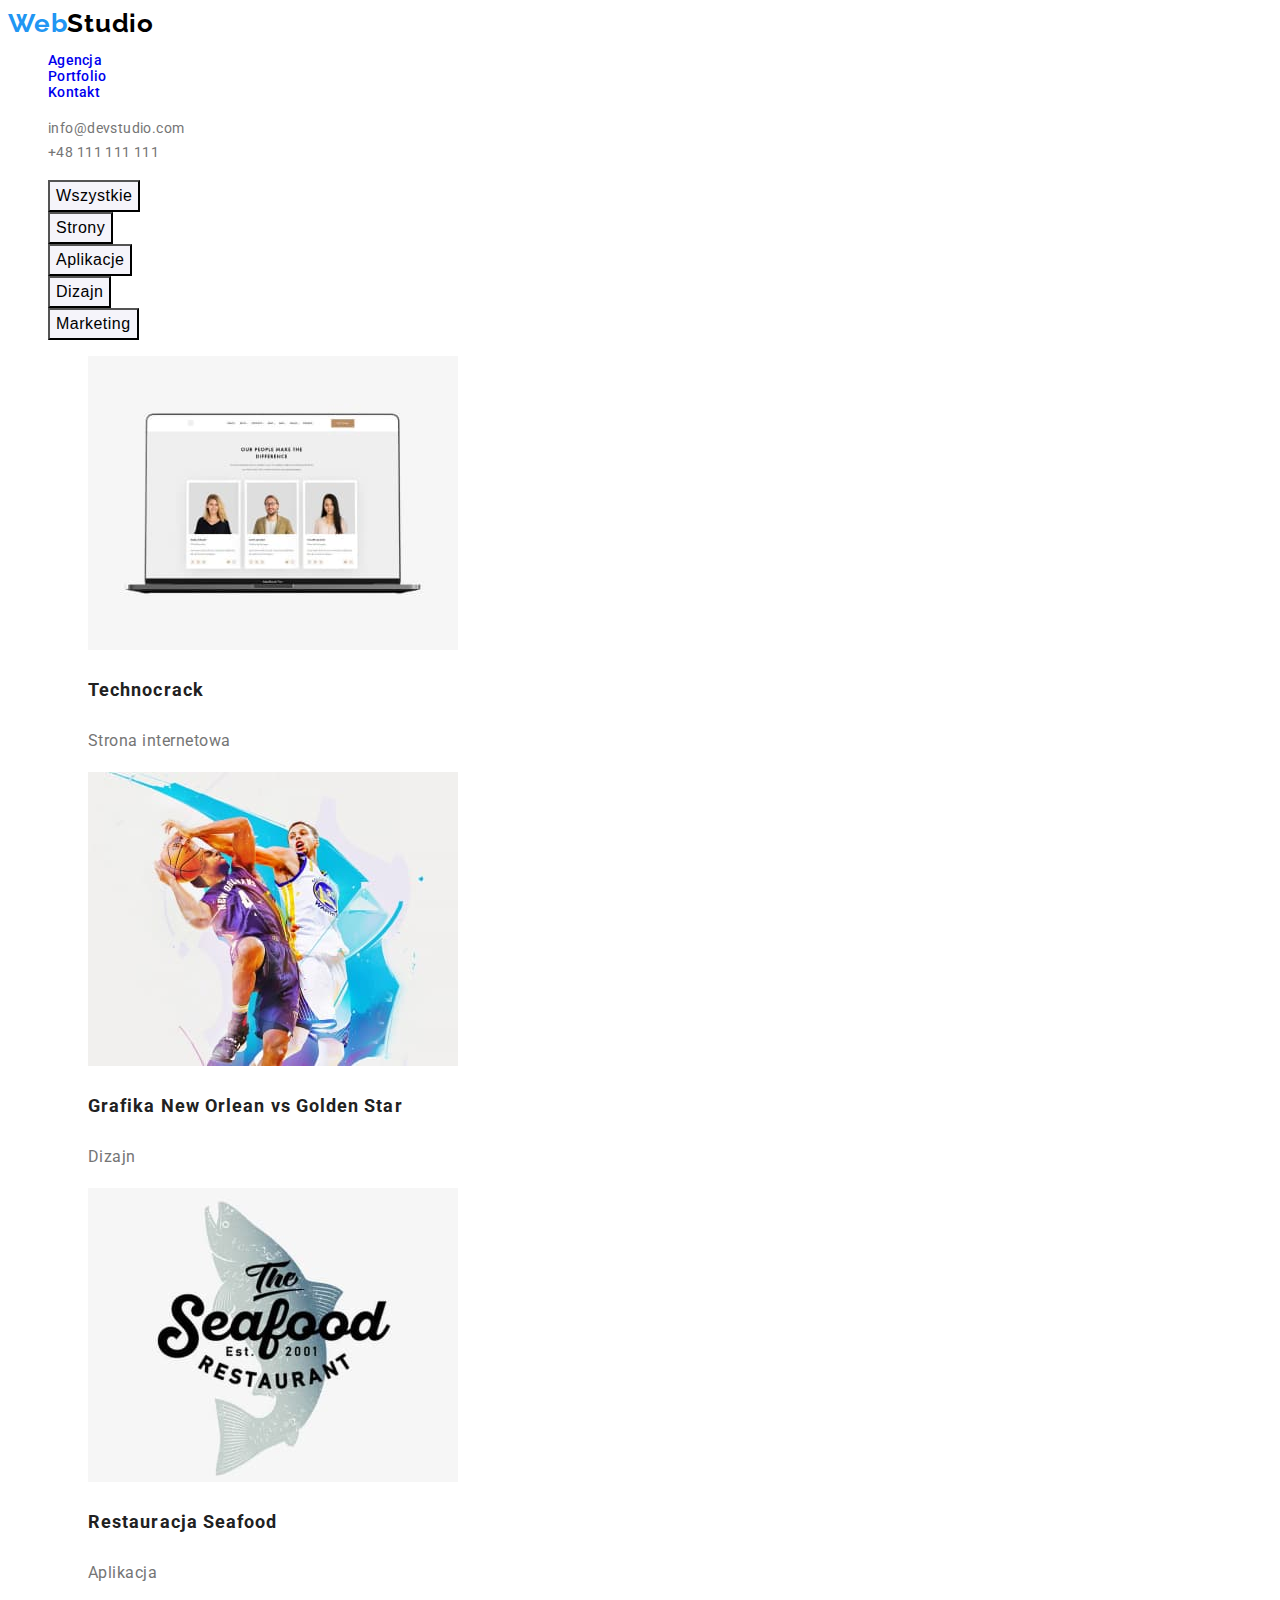
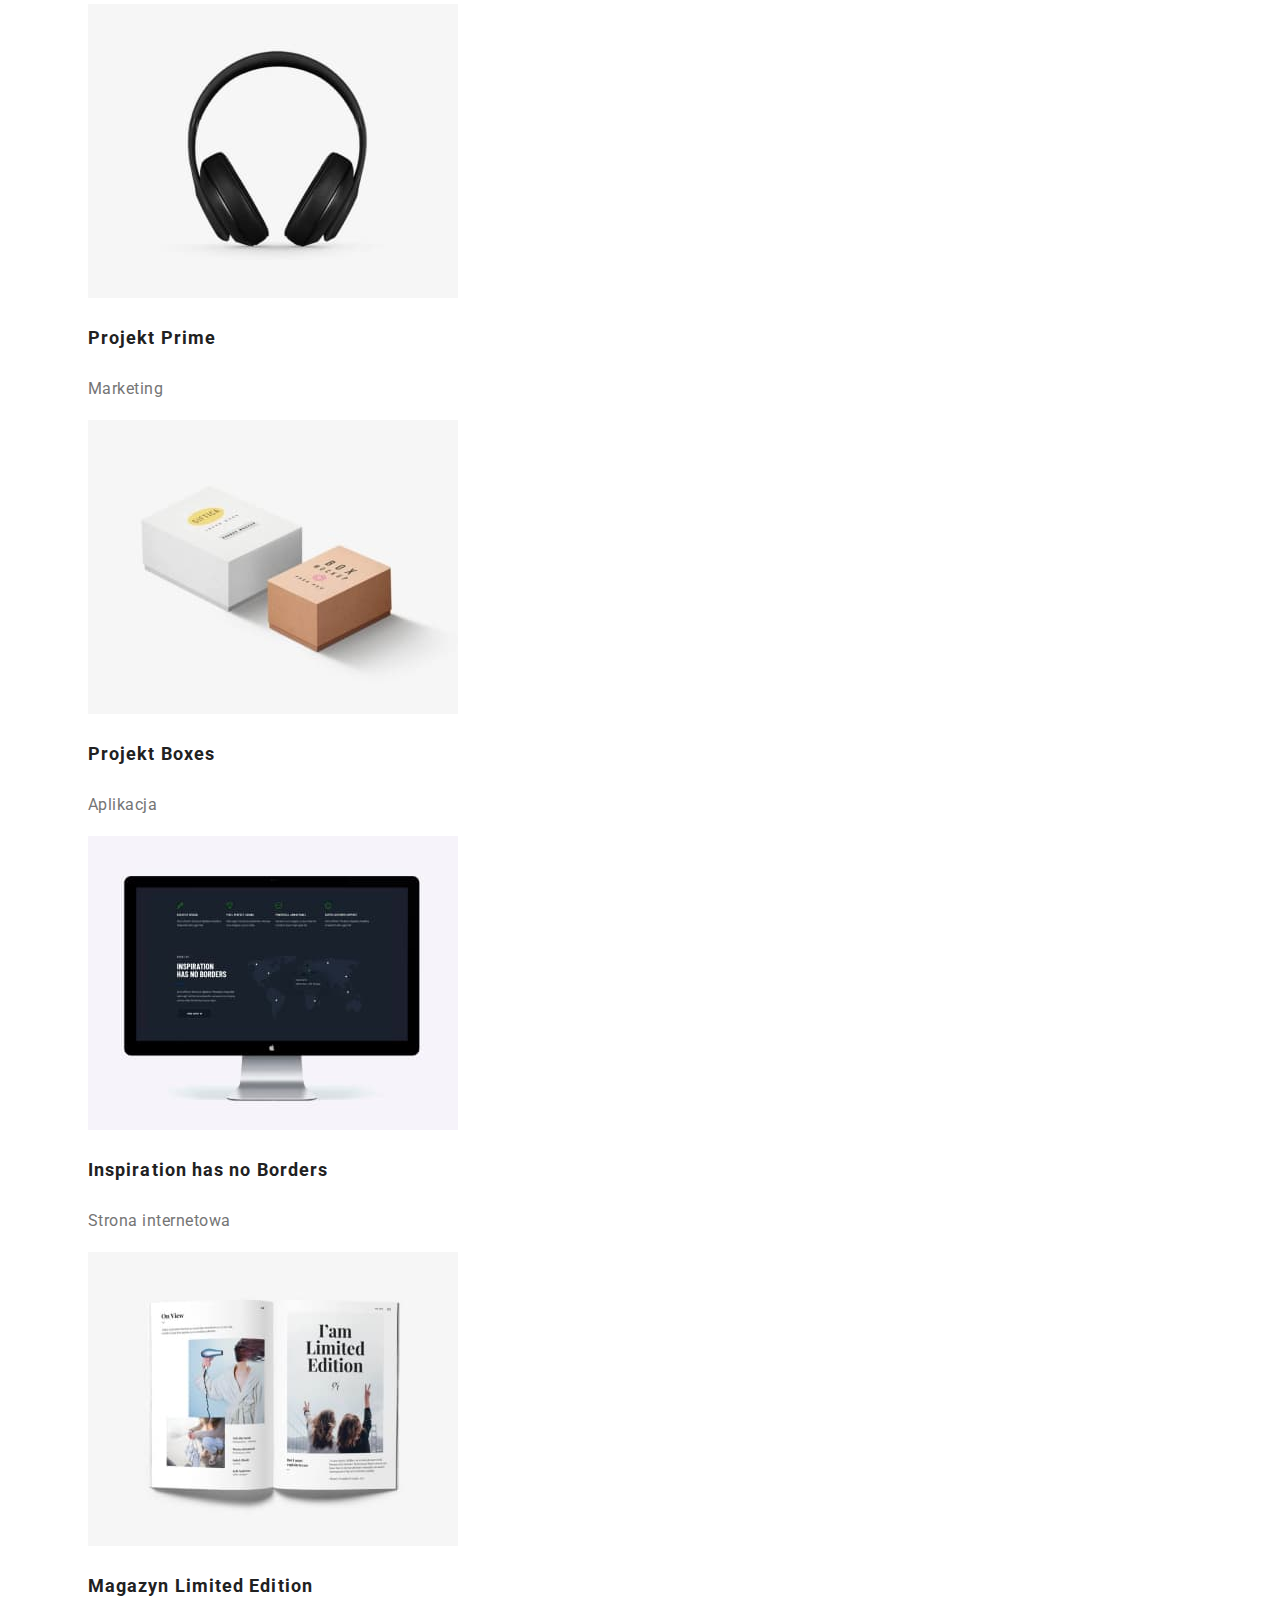
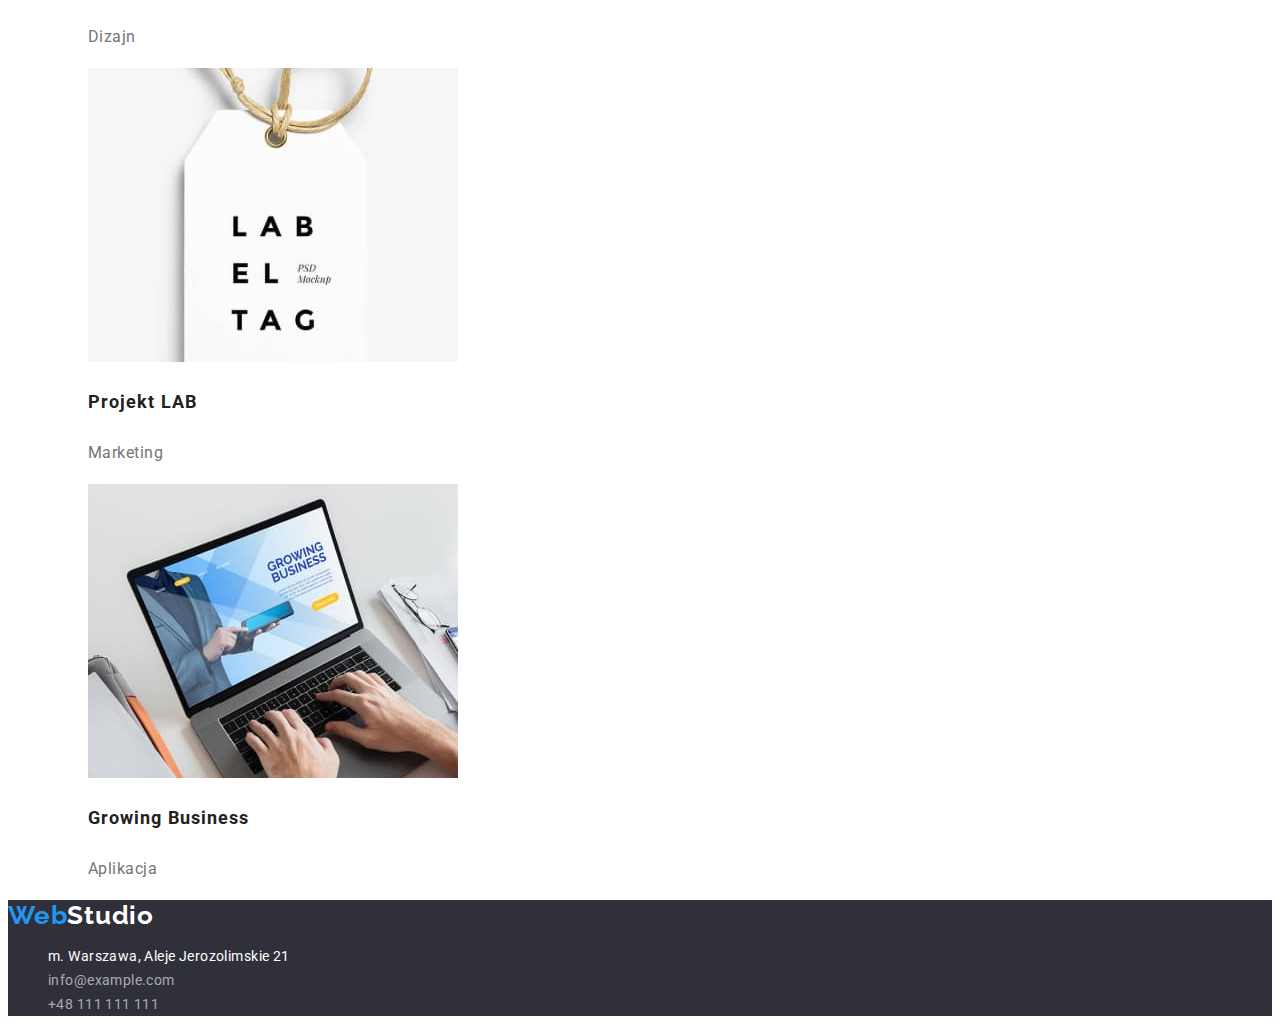
==== commit 36c30811: "Poprawa punkt 5" ====
--- a/portfolio.html
+++ b/portfolio.html
@@ -144,16 +144,19 @@
             <span class="logo-front">Web</span>Studio
         </a>
         <address class="footer-address">
-            m. Warszawa, Aleje Jerozolimskie 21
+            <ul class="no-dots">
+                <li>
+                    m. Warszawa, Aleje Jerozolimskie 21
+                </li>
+                <li>
+                    <a class="active-color no-underline footer-mail-tel"
+                        href="mailto:info@example.com">info@example.com</a>
+                </li>
+                <li>
+                    <a class="active-color no-underline footer-mail-tel" href="tel:+48111111111">+48 111 111 111</a>
+                </li>
+            </ul>
         </address>
-        <ul class="no-dots">
-            <li>
-                <a class="active-color no-underline footer-mail-tel" href="mailto:info@example.com">info@example.com</a>
-            </li>
-            <li>
-                <a class="active-color no-underline footer-mail-tel" href="tel:+48111111111">+48 111 111 111</a>
-            </li>
-        </ul>
     </footer>
 
 </body>
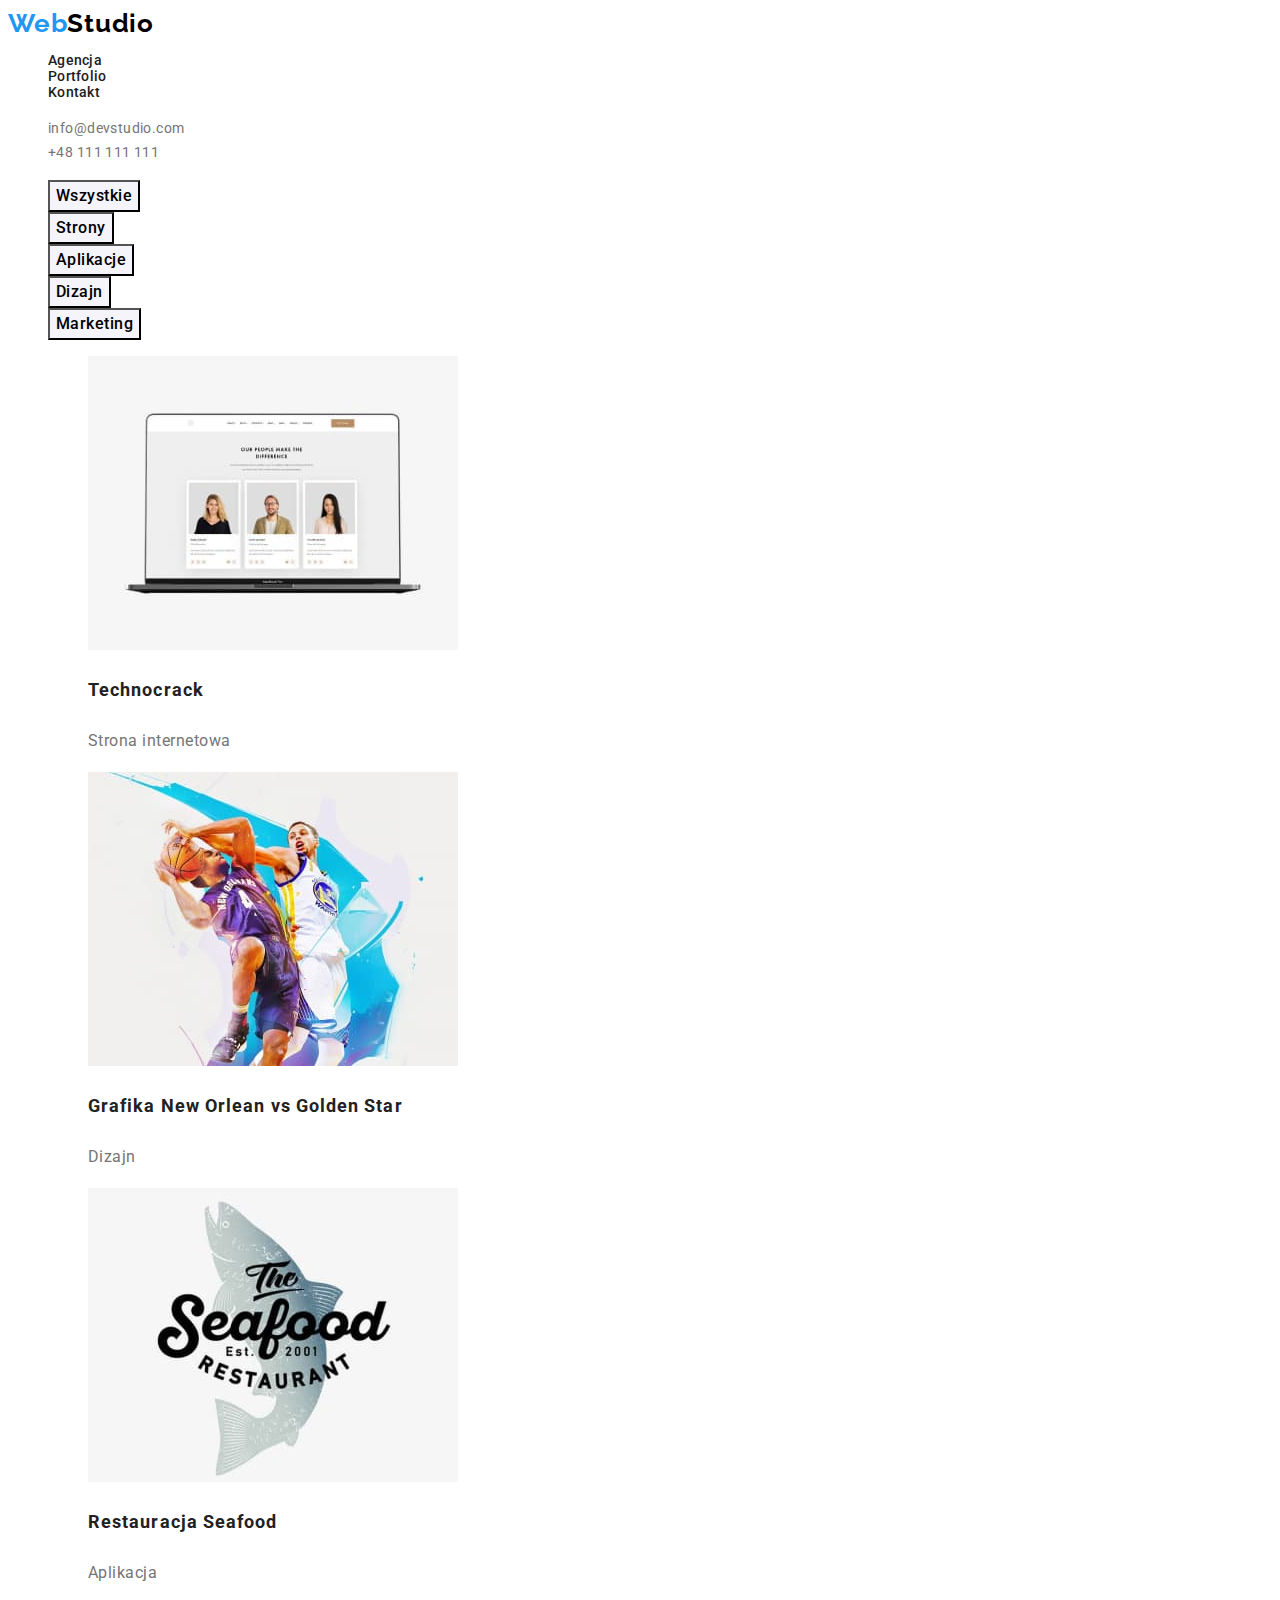
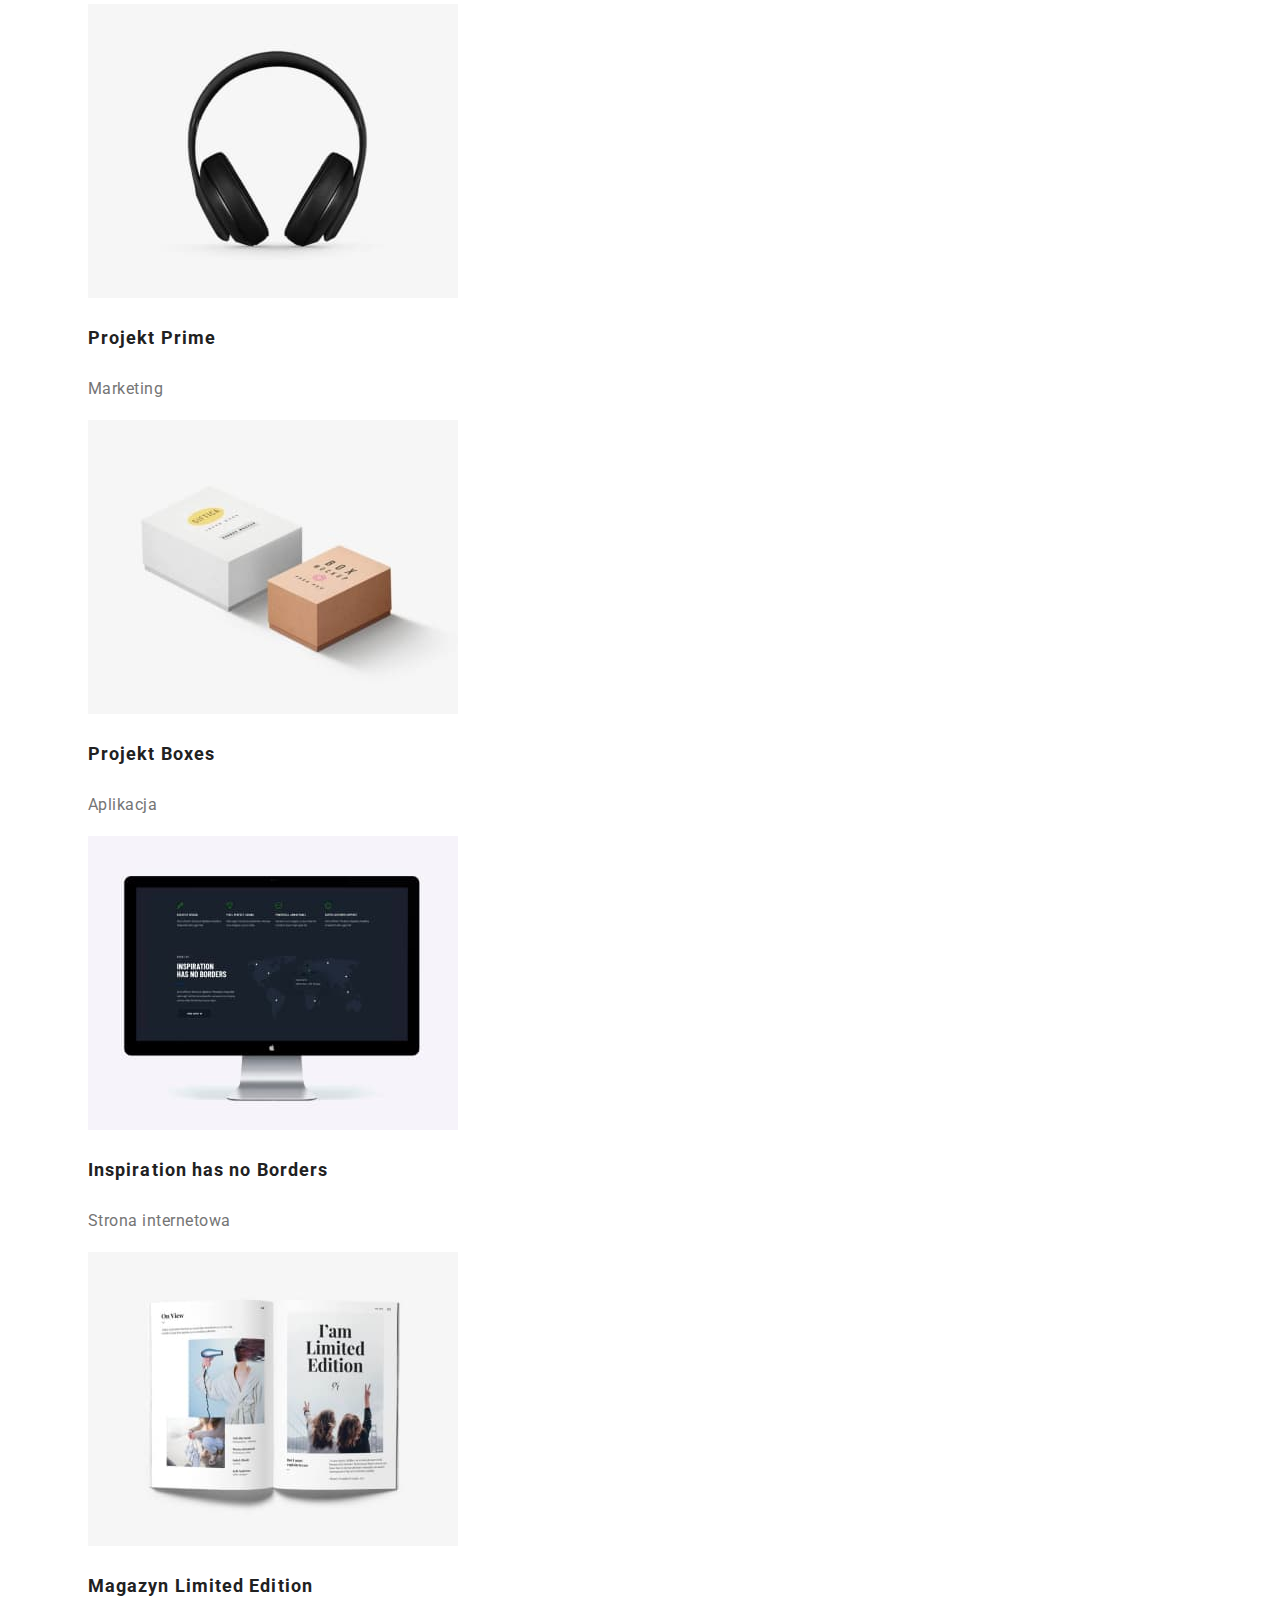
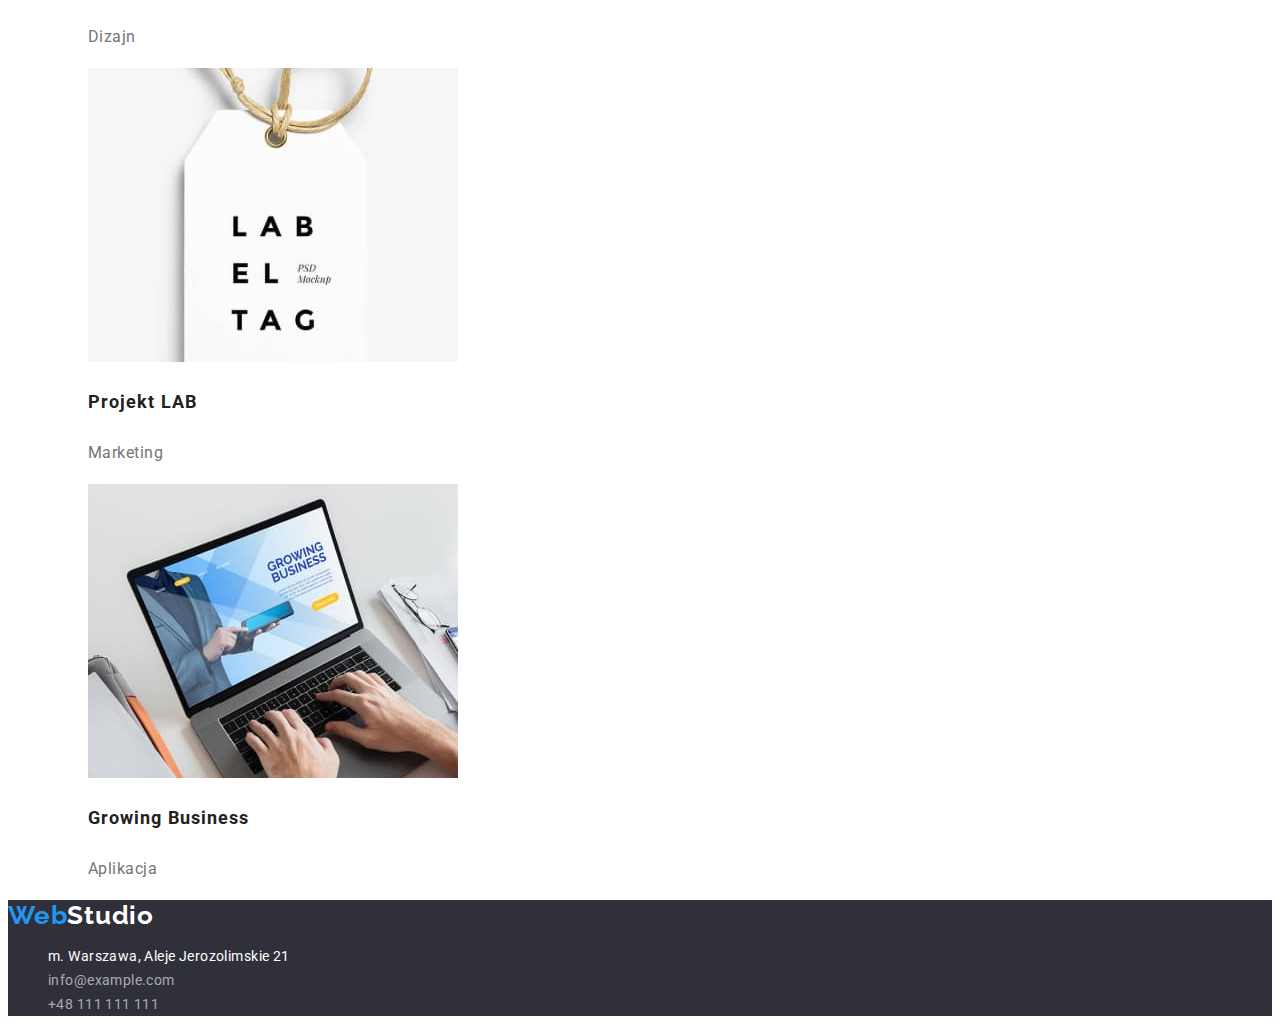
==== commit 4c3fc80c: "Poprawa części 4" ====
--- a/portfolio.html
+++ b/portfolio.html
@@ -20,9 +20,9 @@
             </a>
             <nav class="nav-style">
                 <ul class="no-dots">
-                    <li><a class="active-color no-underline" href="#">Agencja</a></li>
-                    <li><a class="active-color no-underline" href="./portfolio.html">Portfolio</a></li>
-                    <li><a class="active-color no-underline" href="#">Kontakt</a></li>
+                    <li><a class="nav-color active-color no-underline" href="#">Agencja</a></li>
+                    <li><a class="nav-color active-color no-underline" href="./portfolio.html">Portfolio</a></li>
+                    <li><a class="nav-color active-color no-underline" href="#">Kontakt</a></li>
                 </ul>
             </nav>
             <ul class="no-dots">
--- a/css/styles.css
+++ b/css/styles.css
@@ -20,10 +20,13 @@
 	background-color: rgba(47, 48, 58, 1);
 }
 .style-h1 {
+	font-size: 44px;
 	text-transform: uppercase;
 	color: var(--main-white);
 }
 .btn-style {
+	font-family: 'Roboto', sans-serif;
+	font-size: 16px;
 	width: 200px;
 	height: 50px;
 	background-color: var(--active-color);
@@ -63,6 +66,10 @@
 	font-weight: 500;
 	letter-spacing: 0.02em;
 	line-height: 1.1428;
+}
+
+.nav-color{
+	color: var(--main-black);
 }
 
 .header-mail-tel {
@@ -152,6 +159,7 @@
 /* portfolio */
 
 .btn-portfolio {
+	font-family: 'Roboto', sans-serif;
 	background-color: var(--darker-white);
 	font-weight: 500;
 	font-size: 16px;
